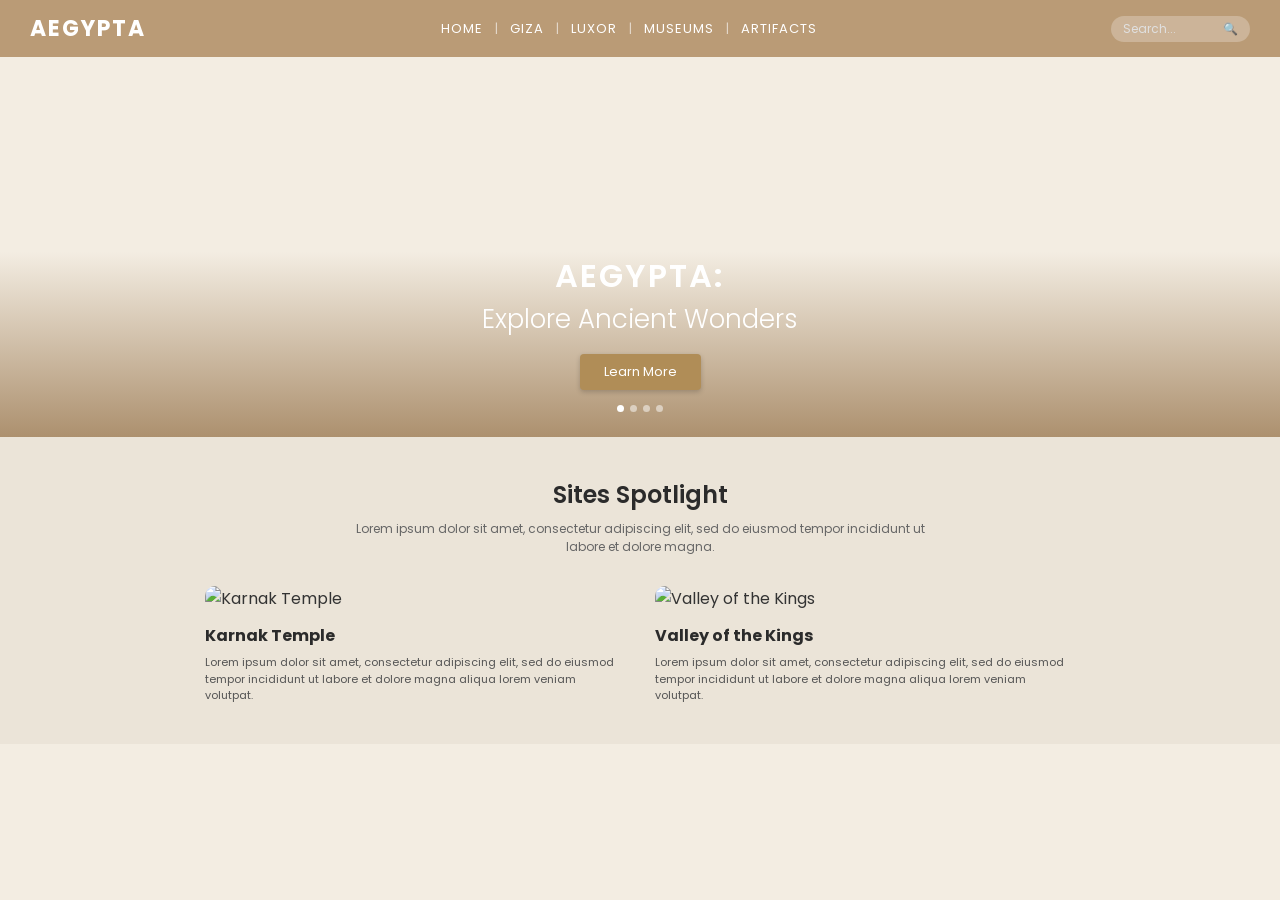
==== index.html @ 51d0e355 "Rename project.html to index.html" ====
<!DOCTYPE html>
<html lang="en">
<head>
  <meta charset="UTF-8">
  <meta name="viewport" content="width=device-width, initial-scale=1.0">
  <title>AEGYPTA - Explore Ancient Wonders</title>
  <link rel="stylesheet" href="style.css">
  <!-- استدعاء خط جوجل للخطوط الأنيقة -->
  <link href="https://fonts.googleapis.com/css2?family=Poppins:wght@300;400;600;700&display=swap" rel="stylesheet">
  <link rel="stylesheet" href="project.css">
</head>
<body>

  <!-- Header / Navigation Bar -->
  <header class="navbar">
    <div class="logo">AEGYPTA</div>
    <nav class="nav-links">
      <a href="#">HOME</a>
      <span>|</span>
      <a href="#">GIZA</a>
      <span>|</span>
      <a href="#">LUXOR</a>
      <span>|</span>
      <a href="#">MUSEUMS</a>
      <span>|</span>
      <a href="#">ARTIFACTS</a>
    </nav>
    <div class="search-box">
      <input type="text" placeholder="Search...">
      <button>🔍</button>
    </div>
  </header>

  <!-- Hero Section -->
  <section class="hero">
    <div class="hero-overlay">
      <h1>AEGYPTA:</h1>
      <h2>Explore Ancient Wonders</h2>
      <button class="btn-learn">Learn More</button>
      <div class="dots">
        <span class="dot active"></span>
        <span class="dot"></span>
        <span class="dot"></span>
        <span class="dot"></span>
      </div>
    </div>
  </section>

  <!-- Content Section -->
  <main class="content-section">
    <h2 class="section-title">Sites Spotlight</h2>
    <p class="section-subtitle">Lorem ipsum dolor sit amet, consectetur adipiscing elit, sed do eiusmod tempor incididunt ut labore et dolore magna.</p>

    <div class="cards-container">
      <!-- Card 1 -->
      <div class="card">
        <img src="https://images.unsplash.com/photo-1568605117036-5fe5e7bab0b7?auto=format&fit=crop&w=600&q=80" alt="Karnak Temple">
        <h3>Karnak Temple</h3>
        <p>Lorem ipsum dolor sit amet, consectetur adipiscing elit, sed do eiusmod tempor incididunt ut labore et dolore magna aliqua lorem  veniam volutpat.</p>
      </div>

      <!-- Card 2 -->
      <div class="card">
        <img src="https://images.unsplash.com/photo-1539650116574-8efeb43e2750?auto=format&fit=crop&w=600&q=80" alt="Valley of the Kings">
        <h3>Valley of the Kings</h3>
        <p>Lorem ipsum dolor sit amet, consectetur adipiscing elit, sed do eiusmod tempor incididunt ut labore et dolore magna aliqua lorem  veniam volutpat.</p>
      </div>
    </div>
  </main>

</body>
</html>
---- project.css ----
/* إعدادات عامة */
* {
  margin: 0;
  padding: 0;
  box-sizing: border-box;
  font-family: 'Poppins', sans-serif;
}

body {
  background-color: #f3ede2; /* لون الخلفية البيج دافئ */
  color: #333;
}

/* Navbar */
.navbar {
  display: flex;
  justify-content: space-between;
  align-items: center;
  background-color: #ba9b76; /* اللون الذهبي/البني الصحراوي */
  padding: 12px 30px;
  color: #ffffff;
}

.logo {
  font-size: 22px;
  font-weight: 700;
  letter-spacing: 2px;
}

.nav-links {
  display: flex;
  align-items: center;
  gap: 12px;
  font-size: 13px;
}

.nav-links a {
  color: #ffffff;
  text-decoration: none;
  font-weight: 400;
  letter-spacing: 1px;
}

.nav-links span {
  opacity: 0.6;
}

.search-box {
  display: flex;
  align-items: center;
  background-color: rgba(255, 255, 255, 0.25);
  border-radius: 20px;
  padding: 4px 12px;
}

.search-box input {
  border: none;
  background: transparent;
  outline: none;
  color: #fff;
  font-size: 12px;
  width: 100px;
}

.search-box input::placeholder {
  color: #e0e0e0;
}

.search-box button {
  background: none;
  border: none;
  color: #fff;
  cursor: pointer;
  font-size: 12px;
}

/* Hero Section */
.hero {
  position: relative;
  height: 380px;
  background: url('https://images.unsplash.com/photo-1503177119275-0aa32b3a9368?auto=format&fit=crop&w=1200&q=80') center/cover no-repeat;
  display: flex;
  align-items: flex-end;
  justify-content: center;
  text-align: center;
}

.hero-overlay {
  width: 100%;
  padding-bottom: 25px;
  background: linear-gradient(to top, rgba(160, 128, 90, 0.85), transparent);
  color: #ffffff;
  display: flex;
  flex-direction: column;
  align-items: center;
}

.hero h1 {
  font-size: 32px;
  font-weight: 600;
  letter-spacing: 2px;
}

.hero h2 {
  font-size: 26px;
  font-weight: 300;
  margin-bottom: 15px;
}

.btn-learn {
  background-color: #b08d57;
  color: #ffffff;
  border: none;
  padding: 8px 24px;
  border-radius: 4px;
  cursor: pointer;
  font-size: 13px;
  box-shadow: 0 2px 5px rgba(0,0,0,0.2);
  margin-bottom: 15px;
  transition: 0.3s;
}

.btn-learn:hover {
  background-color: #967440;
}

/* Dots */
.dots {
  display: flex;
  gap: 6px;
}

.dot {
  width: 7px;
  height: 7px;
  background-color: rgba(255, 255, 255, 0.5);
  border-radius: 50%;
}

.dot.active {
  background-color: #ffffff;
}

/* Content Section */
.content-section {
  padding: 40px 80px;
  text-align: center;
  background-color: #ebe4d8;
}

.section-title {
  font-size: 24px;
  font-weight: 600;
  color: #2b2b2b;
  margin-bottom: 8px;
}

.section-subtitle {
  font-size: 12px;
  color: #666;
  max-width: 600px;
  margin: 0 auto 30px auto;
  line-height: 1.5;
}

/* Cards Container */
.cards-container {
  display: flex;
  justify-content: center;
  gap: 30px;
}

.card {
  flex: 1;
  max-width: 420px;
  text-align: left;
}

.card img {
  width: 100%;
  height: 180px;
  object-fit: cover;
  border-radius: 10px;
  margin-bottom: 12px;
}

.card h3 {
  font-size: 16px;
  color: #2b2b2b;
  margin-bottom: 6px;
}

.card p {
  font-size: 11px;
  color: #555;
  line-height: 1.5;
}
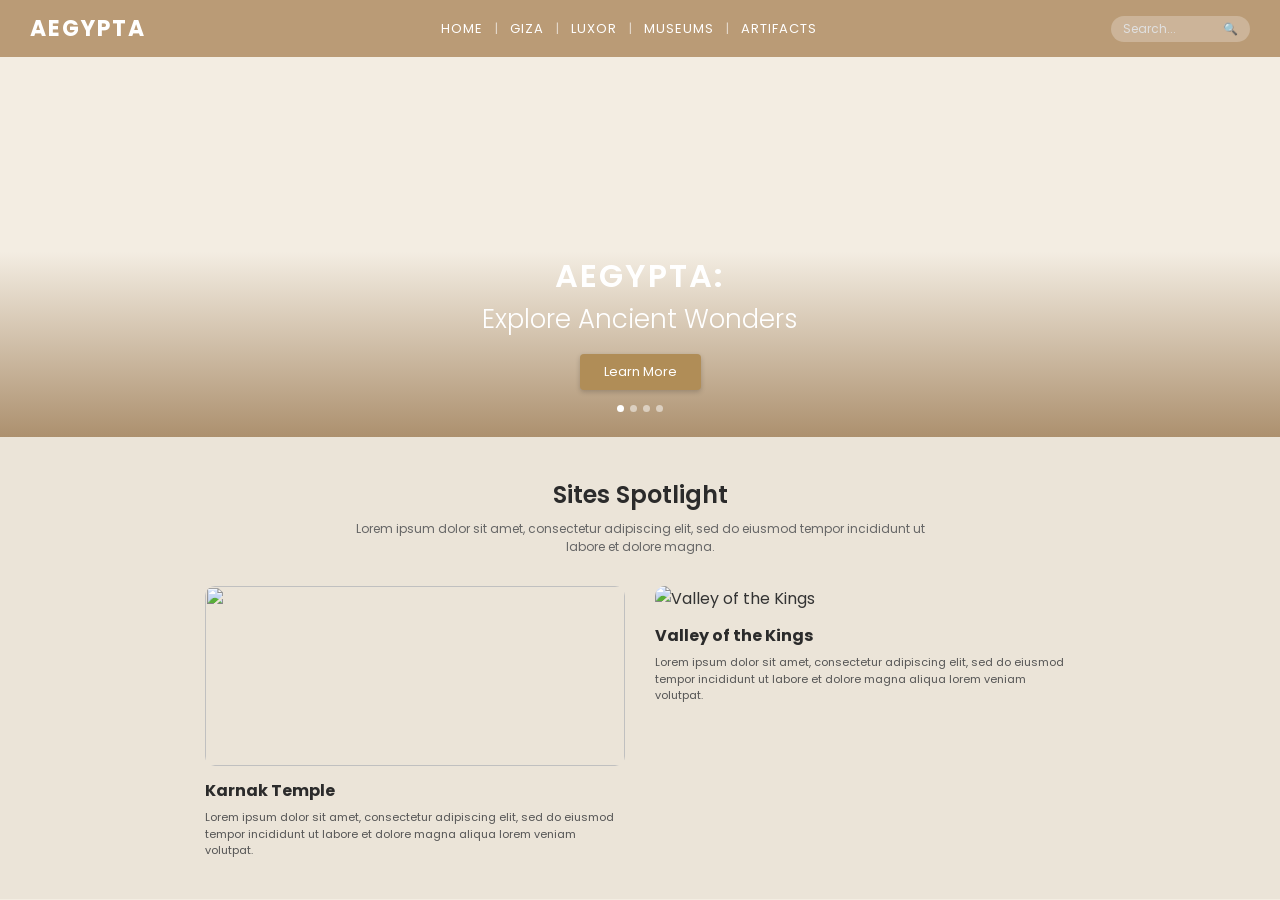
==== commit 9f5decfa: "Fix image source for Karnak Temple Updated image source for Karnak Temple in the content section." ====
--- a/index.html
+++ b/index.html
@@ -54,7 +54,7 @@
     <div class="cards-container">
       <!-- Card 1 -->
       <div class="card">
-        <img src="https://images.unsplash.com/photo-1568605117036-5fe5e7bab0b7?auto=format&fit=crop&w=600&q=80" alt="Karnak Temple">
+        <img src="https://sis.gov.eg/media/272665/%D9%85%D8%AC%D9%85%D8%B9-%D9%85%D8%B9%D8%A7%D8%A8%D8%AF-%D8%A7%D9%84%D9%83%D8%B1%D9%86%D9%83-1.jpg">
         <h3>Karnak Temple</h3>
         <p>Lorem ipsum dolor sit amet, consectetur adipiscing elit, sed do eiusmod tempor incididunt ut labore et dolore magna aliqua lorem  veniam volutpat.</p>
       </div>
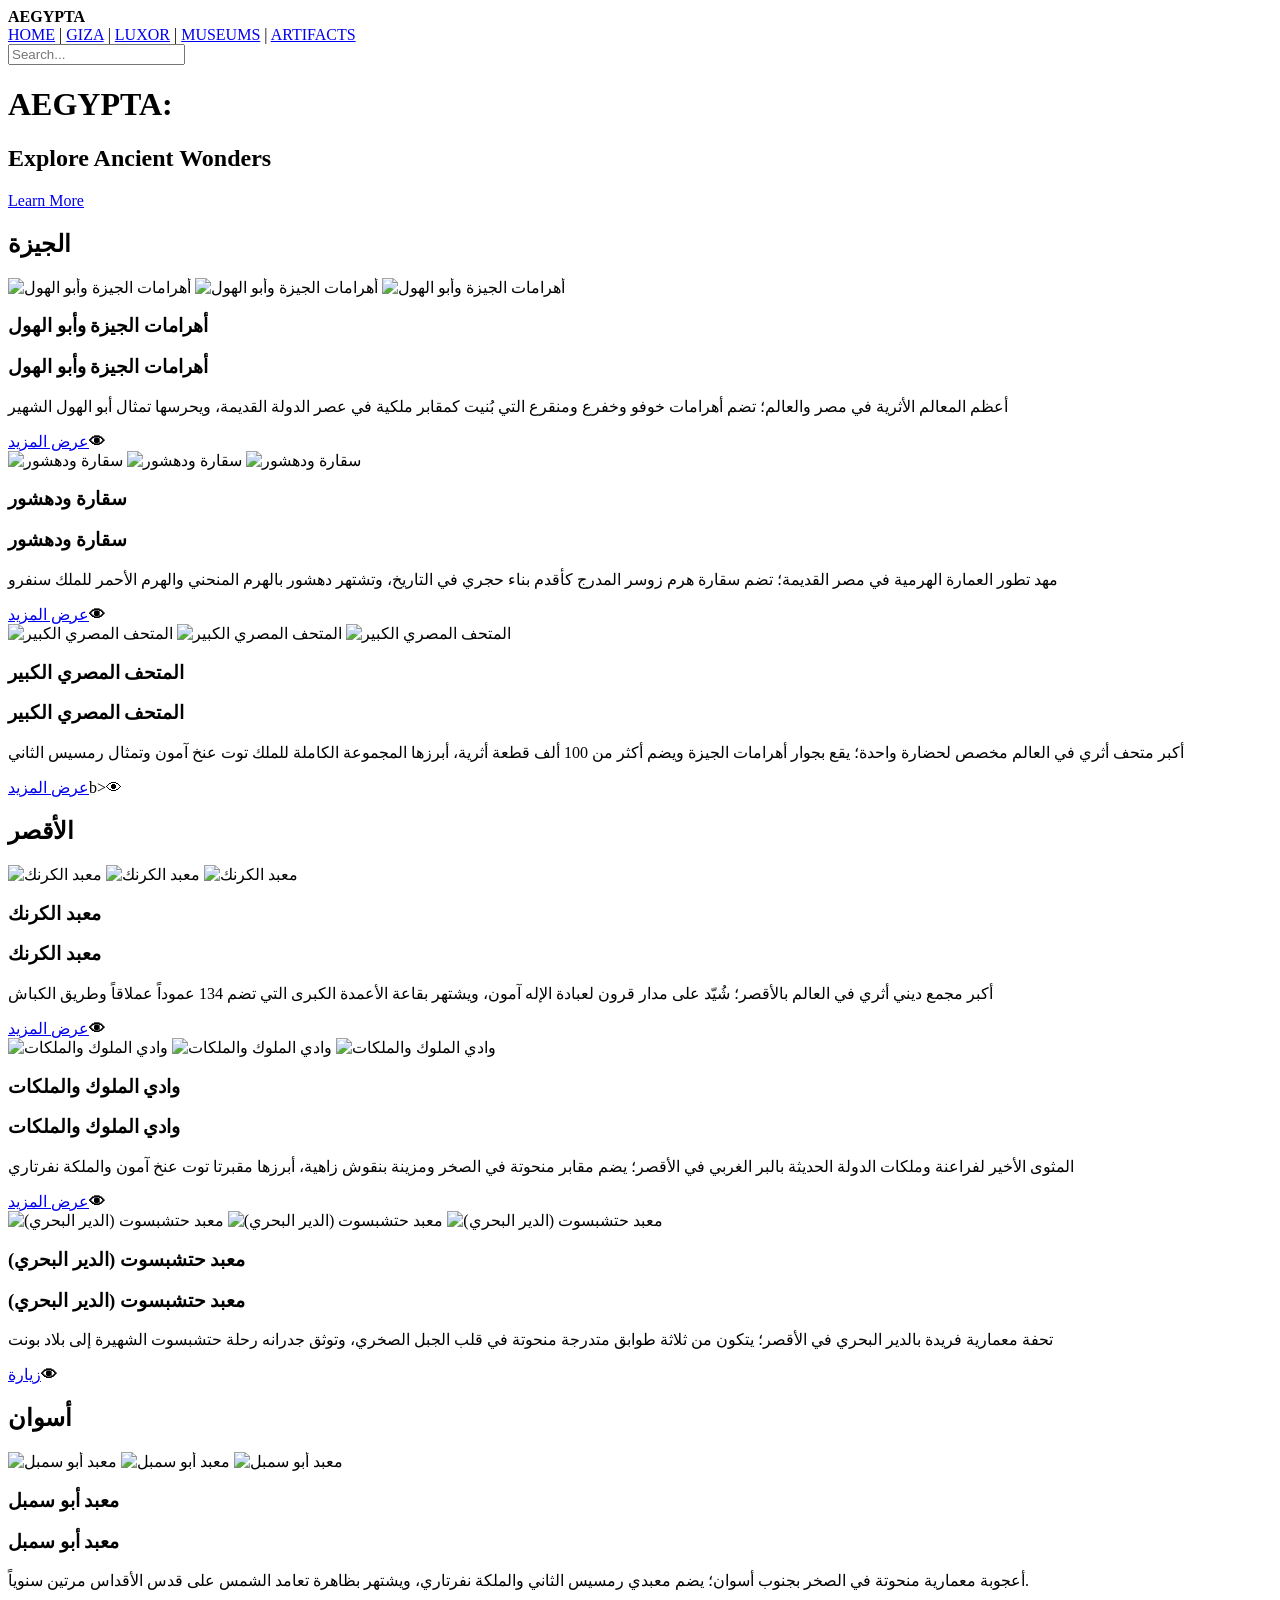
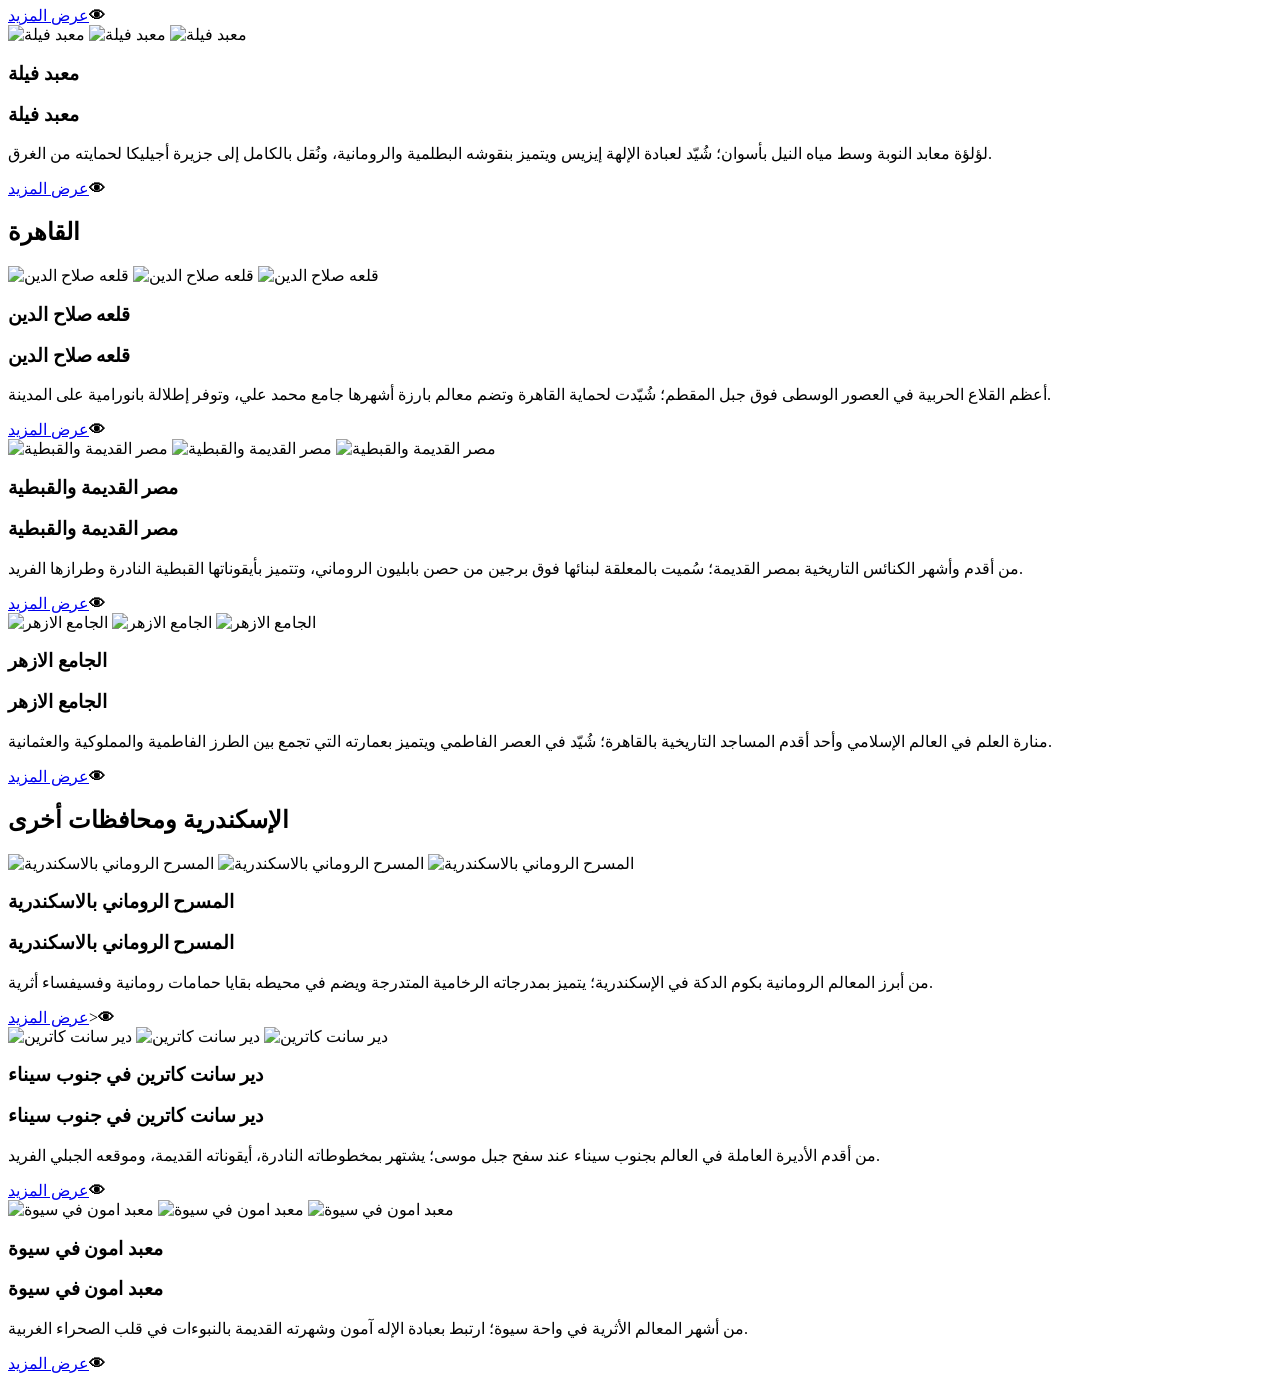
==== commit 56ef1738: "Add Arabic support and enhance site structure Updated the index.html file to include Arabic language" ====
--- a/index.html
+++ b/index.html
@@ -1,72 +1,265 @@
 <!DOCTYPE html>
-<html lang="en">
+<html lang="ar">
 <head>
-  <meta charset="UTF-8">
-  <meta name="viewport" content="width=device-width, initial-scale=1.0">
-  <title>AEGYPTA - Explore Ancient Wonders</title>
-  <link rel="stylesheet" href="style.css">
-  <!-- استدعاء خط جوجل للخطوط الأنيقة -->
-  <link href="https://fonts.googleapis.com/css2?family=Poppins:wght@300;400;600;700&display=swap" rel="stylesheet">
-  <link rel="stylesheet" href="project.css">
+  <meta charset="utf-8">
+  <meta name="viewport" content="width=device-width, initial-scale=1">
+  <title>AEGYPTA</title>
+  <link href="https://fonts.googleapis.com/css2?family=Poppins:wght@300;400;600;700&family=Cairo&display=swap" rel="stylesheet">
+  <link rel="stylesheet" href="">
+  <link rel="stylesheet" href="CSS/main.css">
 </head>
 <body>
-
-  <!-- Header / Navigation Bar -->
-  <header class="navbar">
-    <div class="logo">AEGYPTA</div>
-    <nav class="nav-links">
+ 
+  <!-- Navbar -->
+  <nav class="nav">
+    <b>AEGYPTA</b>
+    <div>
       <a href="#">HOME</a>
       <span>|</span>
-      <a href="#">GIZA</a>
-      <span>|</span>
-      <a href="#">LUXOR</a>
-      <span>|</span>
-      <a href="#">MUSEUMS</a>
-      <span>|</span>
-      <a href="#">ARTIFACTS</a>
-    </nav>
-    <div class="search-box">
-      <input type="text" placeholder="Search...">
-      <button>🔍</button>
-    </div>
-  </header>
-
-  <!-- Hero Section -->
-  <section class="hero">
-    <div class="hero-overlay">
+      <a href="#giza">GIZA</a>
+      <span>|</span>
+      <a href="#luxor">LUXOR</a>
+      <span>|</span>
+      <a href="#cairo">MUSEUMS</a>
+      <span>|</span>
+      <a href="#more">ARTIFACTS</a>
+    </div>
+    <input placeholder="Search...">
+  </nav>
+ 
+  <!-- Hero -->
+  <header class="hero">
+    <div>
       <h1>AEGYPTA:</h1>
       <h2>Explore Ancient Wonders</h2>
-      <button class="btn-learn">Learn More</button>
-      <div class="dots">
-        <span class="dot active"></span>
-        <span class="dot"></span>
-        <span class="dot"></span>
-        <span class="dot"></span>
-      </div>
-    </div>
-  </section>
+      <a href="#giza">Learn More</a>
+    </div>
+  </header>
+ 
+  <!-- كل كارت: 3 صور + عنوان، وعند المرور يظهر التعريف -->
+  <section class="sec" id="giza">
+    <h2>الجيزة</h2>
+    <div class="g">
+      <article class="c">
+        <div class="s">
+          <img loading="lazy" src="https://imgs.search.brave.com/BbIPTQL8EovpPJLMtmACtWpZqmiqFTPLeitvdyv9I1Y/rs:fit:860:0:0:0/g:ce/aHR0cHM6Ly8yZ2J6/enhwN21rcnFwZ3B6/LnB1YmxpYy5ibG9i/LnZlcmNlbC1zdG9y/YWdlLmNvbS9naXph/LXB5cmFtaWRzL2Fl/cmlhbF92aWV3XzAw/LndlYnA" alt="أهرامات الجيزة وأبو الهول">
+          <img loading="lazy" src="https://imgs.search.brave.com/ihPqJNK7PL1m2PftUqYs3lQm8gibvK7OQYr7ogTpjNA/rs:fit:860:0:0:0/g:ce/aHR0cHM6Ly8yZ2J6/enhwN21rcnFwZ3B6/LnB1YmxpYy5ibG9i/LnZlcmNlbC1zdG9y/YWdlLmNvbS9naXph/LXB5cmFtaWRzL3Jv/YWRfMDEud2VicA" alt="أهرامات الجيزة وأبو الهول">
+          <img loading="lazy" src="https://imgs.search.brave.com/fuC1i8RqNEuvvOgetGytSFzr1P_xhyCrZ9-n2IhFEPI/rs:fit:860:0:0:0/g:ce/aHR0cHM6Ly8yZ2J6/enhwN21rcnFwZ3B6/LnB1YmxpYy5ibG9i/LnZlcmNlbC1zdG9y/YWdlLmNvbS9naXph/LXB5cmFtaWRzL3Jv/YWRfMDAud2VicA" alt="أهرامات الجيزة وأبو الهول">
+            <img src="" alt="">
+        </div>
+        <h3 class="t">أهرامات الجيزة وأبو الهول</h3>
+        <div class="d">
+          <h3>أهرامات الجيزة وأبو الهول</h3>
+          <p>أعظم المعالم الأثرية في مصر والعالم؛ تضم أهرامات خوفو وخفرع ومنقرع التي بُنيت كمقابر ملكية في عصر الدولة القديمة، ويحرسها تمثال أبو الهول الشهير</p>
+          <a class="v" href="#">عرض المزيد</a><b>👁</b>
+        </div>
+      </article>
+ 
+      <article class="c">
+        <div class="s">
+          <img loading="lazy" src="https://q-xx.bstatic.com/xdata/images/xphoto/max1200/130060198.jpg?k=13272766be70ec59fa198a8954e85976f217987c5dd6b7ce05e4cb288d2e21ae&o=" alt="سقارة ودهشور">
+          <img loading="lazy" src="https://i0.wp.com/landioustravel.com/wp-content/uploads/2020/11/bent_pyramid_of_snefru-e1618580850856.jpg?fit=1200%2C675&ssl=1" alt="سقارة ودهشور">
+          <img loading="lazy" src="https://vcdn.visit.guide/RAC.php?src=18467328921635765942.jpg&w=830&h=550" alt="سقارة ودهشور">
+        </div>
+        <h3 class="t">سقارة ودهشور</h3>
+        <div class="d">
+          <h3>سقارة ودهشور</h3>
+          <p>مهد تطور العمارة الهرمية في مصر القديمة؛ تضم سقارة هرم زوسر المدرج كأقدم بناء حجري في التاريخ، وتشتهر دهشور بالهرم المنحني والهرم الأحمر للملك سنفرو</p>
+          <a class="v" href="#">عرض المزيد</a><b>👁</b>
+        </div>
+      </article>
+ 
+      <article class="c">
+        <div class="s">
+          <img loading="lazy" src="https://encrypted-tbn0.gstatic.com/images?q=tbn:ANd9GcSQFJ_xXg5AYeOGvB-yQA8FzeI6WBekfDCoq4-zcUfETA&s=10" alt="المتحف المصري الكبير">
+          <img loading="lazy" src="https://encrypted-tbn0.gstatic.com/images?q=tbn:ANd9GcT0l25zOrAvMHCPExK2UAK1_jUvb_cSxXc9PAgycnraPw&s=10" alt="المتحف المصري الكبير">
+          <img loading="lazy" src="https://encrypted-tbn0.gstatic.com/images?q=tbn:ANd9GcT892sqhBhOhHtkmnR8JifwcwbqSDrcjtUI3O4LbsU3BQ&s=10" alt="المتحف المصري الكبير">
+        </div>
+        <h3 class="t">المتحف المصري الكبير</h3>
+        <div class="d">
+          <h3>المتحف المصري الكبير</h3>
+          <p>أكبر متحف أثري في العالم مخصص لحضارة واحدة؛ يقع بجوار أهرامات الجيزة ويضم أكثر من 100 ألف قطعة أثرية، أبرزها المجموعة الكاملة للملك توت عنخ آمون وتمثال رمسيس الثاني</p>
+          <a class="v" href="#">عرض المزيد</a>b>👁</b>
+        </div>
+      </article>
+    </div>
+  </section>
+ 
+  
+  <section class="sec" id="luxor">
+    <h2>الأقصر</h2>
+    <div class="g">
+      <article class="c">
+        <div class="s">
+          <img loading="lazy" src="https://encrypted-tbn0.gstatic.com/images?q=tbn:ANd9GcRP2xqMR1PdJ1FRC4g8rUNgSxQeE91E19So6fTwecRjKA&s=10" alt="معبد الكرنك ">
+          <img loading="lazy" src="https://encrypted-tbn0.gstatic.com/images?q=tbn:ANd9GcT3cib7ONFtpc1jIhUO_rWWnBWuJZLSYrjfm1y2OAOFSw&s=10" alt="معبد الكرنك ">
+          <img loading="lazy" src="https://explore.rehlat.ae/static/media/searchdestination/thingstodo/images/luxor/temple_of_karnak/large_Templo_de_Karnak,_Luxor,_Egipto,.webp" alt="معبد الكرنك ">
+        </div>
+        <h3 class="t">معبد الكرنك </h3>
+        <div class="d">
+          <h3>معبد الكرنك </h3>
+          <p>أكبر مجمع ديني أثري في العالم بالأقصر؛ شُيّد على مدار قرون لعبادة الإله آمون، ويشتهر بقاعة الأعمدة الكبرى التي تضم 134 عموداً عملاقاً وطريق الكباش</p>
+          <a class="v" href="#">عرض المزيد</a><b>👁</b>
+        </div>
+      </article>
 
-  <!-- Content Section -->
-  <main class="content-section">
-    <h2 class="section-title">Sites Spotlight</h2>
-    <p class="section-subtitle">Lorem ipsum dolor sit amet, consectetur adipiscing elit, sed do eiusmod tempor incididunt ut labore et dolore magna.</p>
+      <article class="c">
+        <div class="s">
+          <img loading="lazy" src="https://encrypted-tbn0.gstatic.com/images?q=tbn:ANd9GcTmnhmokXofolSO3nTOOVEDYgebSdAvBgCfERpRPV8IeQ&s=10" alt="وادي الملوك والملكات">
+          <img loading="lazy" src="https://encrypted-tbn0.gstatic.com/images?q=tbn:ANd9GcSCxn8wN82qGBVI0oZFqiTcBAk_oc_WFuUEnvLVb4Kw3Q&s=10" alt="وادي الملوك والملكات">
+          <img loading="lazy" src="https://encrypted-tbn0.gstatic.com/images?q=tbn:ANd9GcRrV65kTsnUatF-5eAnJNwUiqKAHz6eSH8odtF_3R8YBg&s=10" alt="وادي الملوك والملكات">
+        </div>
+        <h3 class="t">وادي الملوك والملكات</h3>
+        <div class="d">
+          <h3>وادي الملوك والملكات</h3>
+          <p>المثوى الأخير لفراعنة وملكات الدولة الحديثة بالبر الغربي في الأقصر؛ يضم مقابر منحوتة في الصخر ومزينة بنقوش زاهية، أبرزها مقبرتا توت عنخ آمون والملكة نفرتاري</p>
+          <a class="v" href="#">عرض المزيد</a><b>👁</b>
+        </div>
+      </article>
 
-    <div class="cards-container">
-      <!-- Card 1 -->
-      <div class="card">
-        <img src="https://sis.gov.eg/media/272665/%D9%85%D8%AC%D9%85%D8%B9-%D9%85%D8%B9%D8%A7%D8%A8%D8%AF-%D8%A7%D9%84%D9%83%D8%B1%D9%86%D9%83-1.jpg">
-        <h3>Karnak Temple</h3>
-        <p>Lorem ipsum dolor sit amet, consectetur adipiscing elit, sed do eiusmod tempor incididunt ut labore et dolore magna aliqua lorem  veniam volutpat.</p>
-      </div>
 
-      <!-- Card 2 -->
-      <div class="card">
-        <img src="https://images.unsplash.com/photo-1539650116574-8efeb43e2750?auto=format&fit=crop&w=600&q=80" alt="Valley of the Kings">
-        <h3>Valley of the Kings</h3>
-        <p>Lorem ipsum dolor sit amet, consectetur adipiscing elit, sed do eiusmod tempor incididunt ut labore et dolore magna aliqua lorem  veniam volutpat.</p>
-      </div>
-    </div>
-  </main>
-
+      <article class="c">
+        <div class="s">
+          <img loading="lazy" src="https://encrypted-tbn0.gstatic.com/images?q=tbn:ANd9GcREwQveez6cWqMfTmsd0o609bEVwwz6Tft6GfG3gkuTOA&s=10" alt="معبد حتشبسوت (الدير البحري)">
+          <img loading="lazy" src="https://encrypted-tbn0.gstatic.com/images?q=tbn:ANd9GcR-0WuMgk_bOPrO_68TXEq0U7GgzEempy7wRTnRHV_Sgw&s=10" alt="معبد حتشبسوت (الدير البحري)">
+          <img loading="lazy" src="https://encrypted-tbn0.gstatic.com/images?q=tbn:ANd9GcRf2Jw94tY-7yZdw2-LufQVQXiLnbEeo79UAh2vhCn6hg&s=10س" alt="معبد حتشبسوت (الدير البحري)">
+        </div>
+        <h3 class="t">معبد حتشبسوت (الدير البحري)</h3>
+        <div class="d">
+          <h3>معبد حتشبسوت (الدير البحري)</h3>
+          <p>تحفة معمارية فريدة بالدير البحري في الأقصر؛ يتكون من ثلاثة طوابق متدرجة منحوتة في قلب الجبل الصخري، وتوثق جدرانه رحلة حتشبسوت الشهيرة إلى بلاد بونت</p>
+          <a class="v" href="#">زيارة</a><b>👁</b>
+        </div>
+      </article>
+    </div>
+  </section>
+ 
+  <section class="sec" id="aswan">
+    <h2>أسوان</h2>
+    <div class="g">
+      <article class="c">
+        <div class="s">
+          <img loading="lazy" src="https://encrypted-tbn0.gstatic.com/images?q=tbn:ANd9GcTUMD4X1HnnUXarexYIarJWhBqq2LQMayNplVU2mapITA&s=10" alt="معبد أبو سمبل">
+          <img loading="lazy" src="https://encrypted-tbn0.gstatic.com/images?q=tbn:ANd9GcTDEsPlM8GMuCpVMWBR1CzPXGDNngDQb4Co4oqHzPHddA&s=10" alt="معبد أبو سمبل">
+          <img loading="lazy" src="https://encrypted-tbn0.gstatic.com/images?q=tbn:ANd9GcTjVYL7qkSR7TaP1I5O339Uf1NZ5LuaPIreyVBFPuK5htwB6c0uEepYaKY&s=10" alt="معبد أبو سمبل">
+        </div>
+        <h3 class="t">معبد أبو سمبل</h3>
+        <div class="d">
+          <h3>معبد أبو سمبل</h3>
+          <p>أعجوبة معمارية منحوتة في الصخر بجنوب أسوان؛ يضم معبدي رمسيس الثاني والملكة نفرتاري، ويشتهر بظاهرة تعامد الشمس على قدس الأقداس مرتين سنوياً.</p>
+          <a class="v" href="#">عرض المزيد</a><b>👁</b>
+        </div>
+      </article>
+ 
+      <article class="c">
+        <div class="s">
+          <img loading="lazy" src="https://encrypted-tbn0.gstatic.com/images?q=tbn:ANd9GcRP50IfbsltkHNGO1aAaTMniNnmeNgRhozE2TLqkx9jmQ&s=10" alt="معبد فيلة">
+          <img loading="lazy" src="https://encrypted-tbn0.gstatic.com/images?q=tbn:ANd9GcR2tWWoyfo3jvN_Jx4SLbfUqQ8qaCReA7hij34a0q5ofw&s=10" alt="معبد فيلة">
+          <img loading="lazy" src="https://encrypted-tbn0.gstatic.com/images?q=tbn:ANd9GcR3s1XcJbMTABAlaDNcQRR7WDxRoUwOU6cLwT7-jI63sw&s=10" alt="معبد فيلة">
+        </div>
+        <h3 class="t">معبد فيلة</h3>
+        <div class="d">
+          <h3>معبد فيلة</h3>
+          <p>لؤلؤة معابد النوبة وسط مياه النيل بأسوان؛ شُيّد لعبادة الإلهة إيزيس ويتميز بنقوشه البطلمية والرومانية، ونُقل بالكامل إلى جزيرة أجيليكا لحمايته من الغرق.</p>
+          <a class="v" href="#">عرض المزيد</a><b>👁</b>
+        </div>
+      </article>
+    </div>
+  </section>
+ 
+  <section class="sec" id="cairo">
+    <h2>القاهرة</h2>
+    <div class="g">
+      <article class="c">
+        <div class="s">
+          <img loading="lazy" src="https://encrypted-tbn0.gstatic.com/images?q=tbn:ANd9GcQ5mM-0ccnexoMtDsyCXPje4mXj2jPyUfuxgU9P1dVymQ&s=10" alt="قلعه صلاح الدين">
+          <img loading="lazy" src="https://encrypted-tbn0.gstatic.com/images?q=tbn:ANd9GcR-DQrD7TZDCHtQVmzwnqfxqZInAgpSOeKcd6398ye_5g&s=10" alt="قلعه صلاح الدين">
+          <img loading="lazy" src="https://encrypted-tbn0.gstatic.com/images?q=tbn:ANd9GcSmkxLG2aGb0QXOau1tHKf4fy7kBN63NAi-r_DewWk6vw&s=10" alt="قلعه صلاح الدين">
+        </div>
+        <h3 class="t">قلعه صلاح الدين</h3>
+        <div class="d">
+          <h3>قلعه صلاح الدين</h3>
+          <p>أعظم القلاع الحربية في العصور الوسطى فوق جبل المقطم؛ شُيّدت لحماية القاهرة وتضم معالم بارزة أشهرها جامع محمد علي، وتوفر إطلالة بانورامية على المدينة.</p>
+          <a class="v" href="#">عرض المزيد</a><b>👁</b>
+        </div>
+      </article>
+ 
+      <article class="c">
+        <div class="s">
+          <img loading="lazy" src="https://encrypted-tbn0.gstatic.com/images?q=tbn:ANd9GcRgI4W7t138wH6xc4TVZVD9J5727117w9z7mUhG3NPgHQ&s=10" alt="مصر القديمة والقبطية">
+          <img loading="lazy" src="https://encrypted-tbn0.gstatic.com/images?q=tbn:ANd9GcRqKmxiXbqxO6Y-6az0s99a63jQbHyOMpCIjQCu6g80Hw&s=10" alt="مصر القديمة والقبطية">
+          <img loading="lazy" src="https://www.arabcont.com/Images/ProjectImage/Church01.jpg" alt="مصر القديمة والقبطية">
+        </div>
+        <h3 class="t">مصر القديمة والقبطية</h3>
+        <div class="d">
+          <h3>مصر القديمة والقبطية</h3>
+          <p>من أقدم وأشهر الكنائس التاريخية بمصر القديمة؛ سُميت بالمعلقة لبنائها فوق برجين من حصن بابليون الروماني، وتتميز بأيقوناتها القبطية النادرة وطرازها الفريد.</p>
+          <a class="v" href="#">عرض المزيد</a><b>👁</b>
+        </div>
+      </article>
+ 
+      <article class="c">
+        <div class="s">
+          <img loading="lazy" src="https://encrypted-tbn0.gstatic.com/images?q=tbn:ANd9GcQUpDJjn7xFgkcr1dGdgvM7p8ZQEwzOitZQohAkMFTvAQ&s=10" alt="الجامع الازهر">
+          <img loading="lazy" src="https://encrypted-tbn0.gstatic.com/images?q=tbn:ANd9GcSuqbgTEk6uDWlmsVv4XbZ-ShmKNy40ZCbBHRhiS2285A&s=10" alt="الجامع الازهر">
+          <img loading="lazy" src="https://encrypted-tbn0.gstatic.com/images?q=tbn:ANd9GcQ2lHyDYxRc9Q7ViesdC-32Ep441PL2RRr-hhZrq9EjJQ&s=10" alt="الجامع الازهر">
+        </div>
+        <h3 class="t">الجامع الازهر</h3>
+        <div class="d">
+          <h3>الجامع الازهر</h3>
+          <p>منارة العلم في العالم الإسلامي وأحد أقدم المساجد التاريخية بالقاهرة؛ شُيّد في العصر الفاطمي ويتميز بعمارته التي تجمع بين الطرز الفاطمية والمملوكية والعثمانية.</p>
+          <a class="v" href="#">عرض المزيد</a><b>👁</b>
+        </div>
+      </article>
+    </div>
+  </section>
+ 
+  <section class="sec" id="more">
+    <h2>الإسكندرية ومحافظات أخرى</h2>
+    <div class="g">
+      <article class="c">
+        <div class="s">
+          <img loading="lazy" src="https://encrypted-tbn0.gstatic.com/images?q=tbn:ANd9GcRWIEvT9ue-N8F8YA1a4m_ahP4XDP7T52K5lWAJrX4xdA&s=10" alt="المسرح الروماني بالاسكندرية">
+          <img loading="lazy" src="https://encrypted-tbn0.gstatic.com/images?q=tbn:ANd9GcT6rBJOP0Oq7u_aQeIXzRmCgTLXc63qLdH_ctF9T2fkiw&s=10" alt="المسرح الروماني بالاسكندرية">
+          <img loading="lazy" src="https://encrypted-tbn0.gstatic.com/images?q=tbn:ANd9GcTSCazHUU-Mg1c_XujwV_jnArO0RBDTBL9Z7Y1kgsWvlg&s=10" alt="المسرح الروماني بالاسكندرية">
+        </div>
+        <h3 class="t">المسرح الروماني بالاسكندرية</h3>
+        <div class="d">
+          <h3>المسرح الروماني بالاسكندرية</h3>
+          <p>من أبرز المعالم الرومانية بكوم الدكة في الإسكندرية؛ يتميز بمدرجاته الرخامية المتدرجة ويضم في محيطه بقايا حمامات رومانية وفسيفساء أثرية.</p>
+          <a class="v" href="#">عرض المزيد</a>><b>👁</b>
+        </div>
+      </article>
+ 
+      <article class="c">
+        <div class="s">
+          <img loading="lazy" src="https://encrypted-tbn0.gstatic.com/images?q=tbn:ANd9GcRdbrEGjmcdQSNc3f6oSBnQSFjSOFj_kSbdZNN5FCP39w&s=10" alt="دير سانت كاترين">
+          <img loading="lazy" src="https://encrypted-tbn0.gstatic.com/images?q=tbn:ANd9GcRqGpNohvvohEPRvn9EHXXbcAtLeMSW4jKpviMbnsdjog&s=10" alt="دير سانت كاترين">
+          <img loading="lazy" src="https://encrypted-tbn0.gstatic.com/images?q=tbn:ANd9GcTnlElVASkQWhK9uPHqDxGhM9P4wDPSlviB5l6ycM6udg&s=10" alt="دير سانت كاترين">
+        </div>
+        <h3 class="t">دير سانت كاترين في جنوب سيناء</h3>
+        <div class="d">
+          <h3>دير سانت كاترين في جنوب سيناء</h3>
+          <p>من أقدم الأديرة العاملة في العالم بجنوب سيناء عند سفح جبل موسى؛ يشتهر بمخطوطاته النادرة، أيقوناته القديمة، وموقعه الجبلي الفريد.</p>
+          <a class="v" href="#">عرض المزيد</a><b>👁</b>
+        </div>
+      </article>
+ 
+      <article class="c">
+        <div class="s">
+          <img loading="lazy" src="https://encrypted-tbn0.gstatic.com/images?q=tbn:ANd9GcSEMVE3hw6Bba2rw9xt7OnMlvSzvQCKr40SSkHpwXKVCg&s=10" alt="معبد امون في سيوة">
+          <img loading="lazy" src="https://encrypted-tbn0.gstatic.com/images?q=tbn:ANd9GcS1_E6c6LKkHaP0xIMoh2e4ECQVLN2FFLLliysKkG3KsQ&s=10" alt="معبد امون في سيوة">
+          <img loading="lazy" src="https://encrypted-tbn0.gstatic.com/images?q=tbn:ANd9GcR_Nbd6x9zXiKLAMTmNkk_Q7zBlpuIyC0lgtwwzNUf9dQ&s=10" alt="معبد امون في سيوة">
+        </div>
+        <h3 class="t">معبد امون في سيوة</h3>
+        <div class="d">
+          <h3>معبد امون في سيوة</h3>
+          <p>من أشهر المعالم الأثرية في واحة سيوة؛ ارتبط بعبادة الإله آمون وشهرته القديمة بالنبوءات في قلب الصحراء الغربية.</p>
+          <a class="v" href="#">عرض المزيد</a><b>👁</b>
+        </div>
+      </article>
+    </div>
+  </section>
+ 
 </body>
 </html>
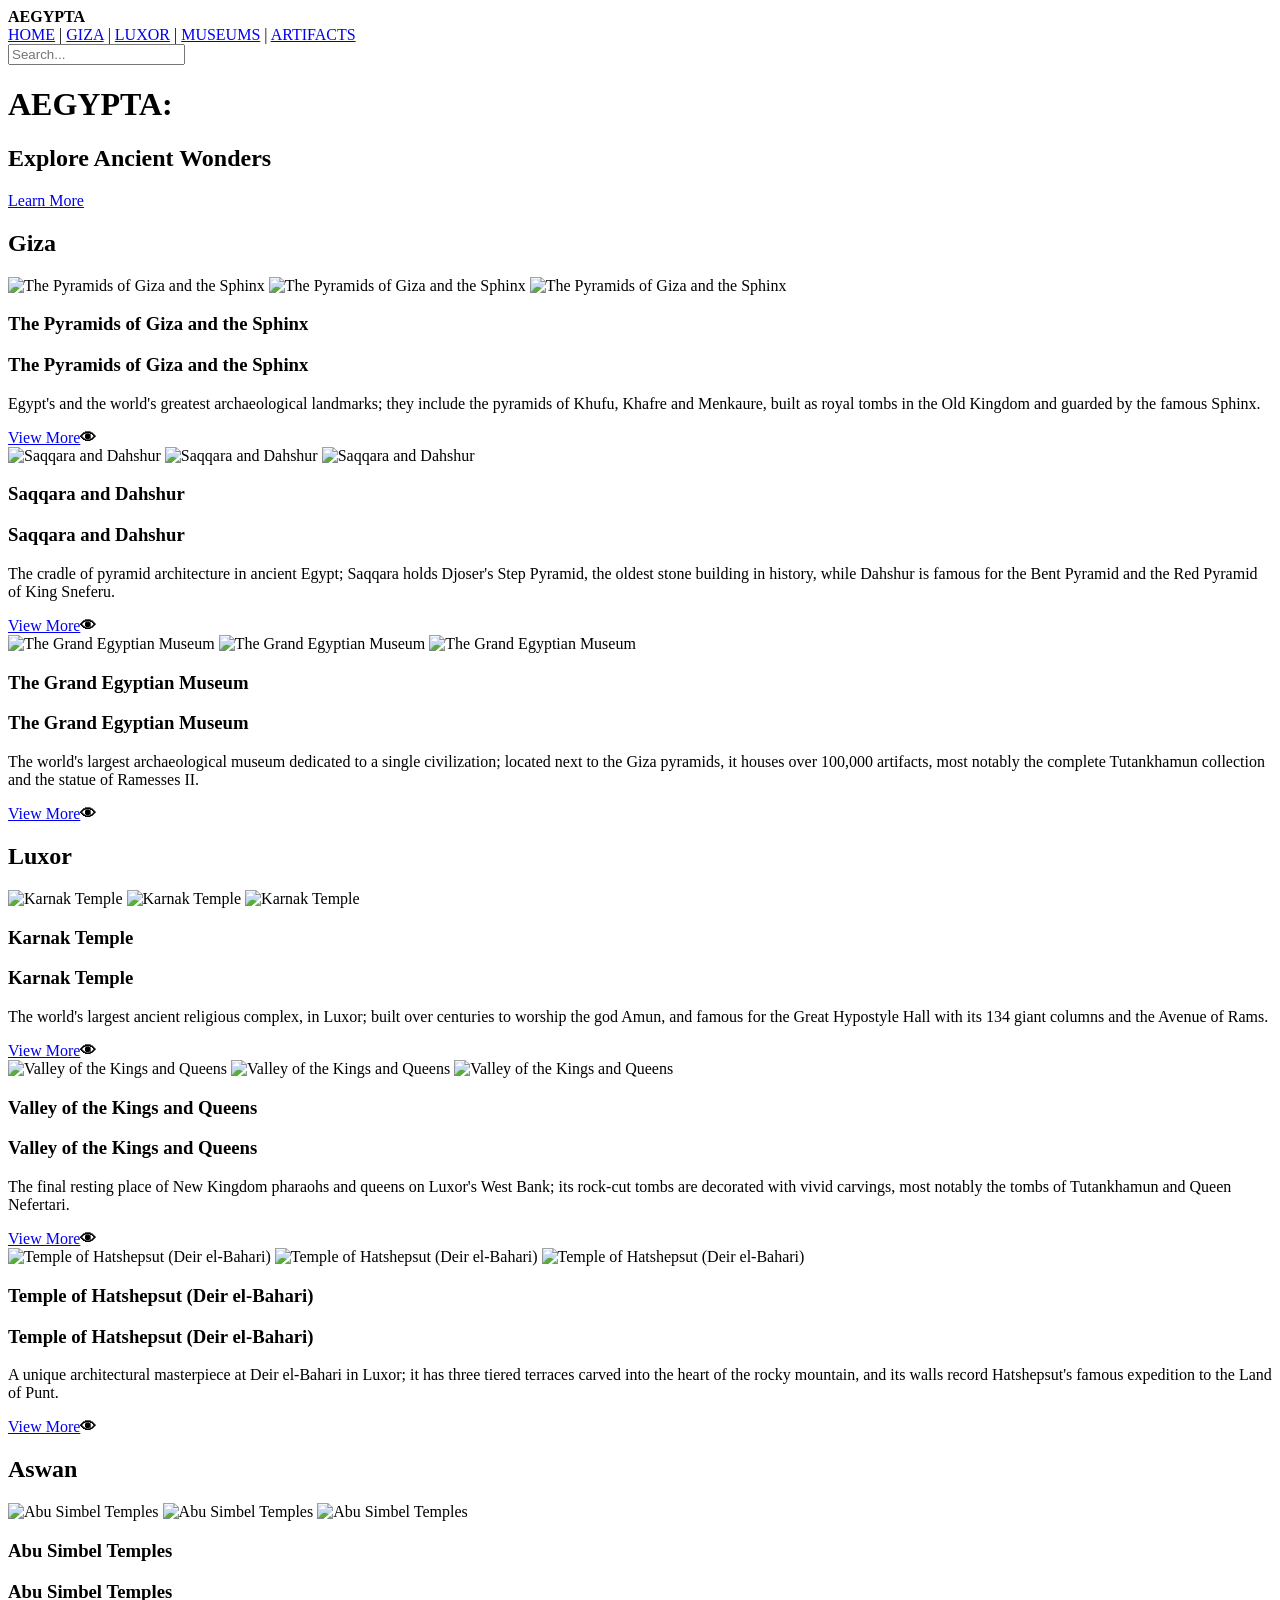
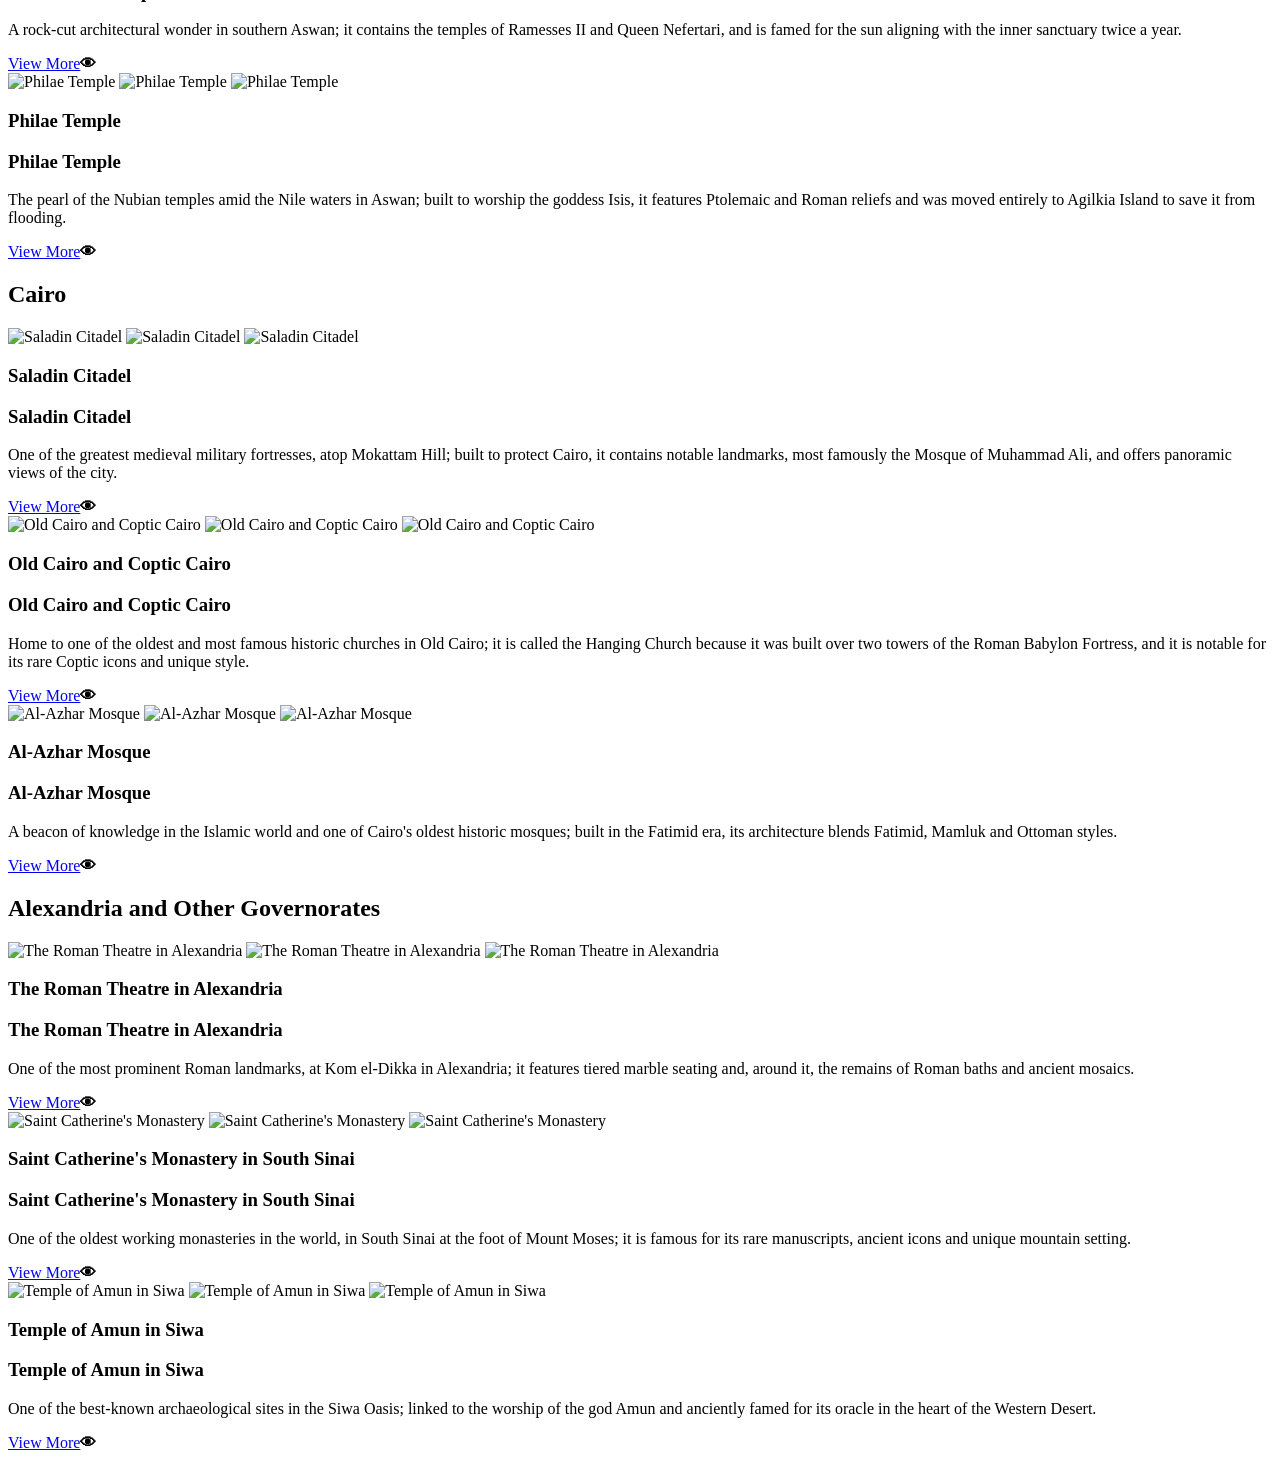
==== commit cba32e63: "Update print statement from 'Hello' to 'Goodbye'" ====
--- a/index.html
+++ b/index.html
@@ -1,15 +1,14 @@
 <!DOCTYPE html>
-<html lang="ar">
+<html lang="en">
 <head>
   <meta charset="utf-8">
   <meta name="viewport" content="width=device-width, initial-scale=1">
   <title>AEGYPTA</title>
   <link href="https://fonts.googleapis.com/css2?family=Poppins:wght@300;400;600;700&family=Cairo&display=swap" rel="stylesheet">
-  <link rel="stylesheet" href="">
   <link rel="stylesheet" href="CSS/main.css">
 </head>
 <body>
- 
+
   <!-- Navbar -->
   <nav class="nav">
     <b>AEGYPTA</b>
@@ -26,7 +25,7 @@
     </div>
     <input placeholder="Search...">
   </nav>
- 
+
   <!-- Hero -->
   <header class="hero">
     <div>
@@ -35,231 +34,230 @@
       <a href="#giza">Learn More</a>
     </div>
   </header>
- 
-  <!-- كل كارت: 3 صور + عنوان، وعند المرور يظهر التعريف -->
+
+  <!-- Each card: 3 images + title; the description appears on hover -->
   <section class="sec" id="giza">
-    <h2>الجيزة</h2>
-    <div class="g">
-      <article class="c">
-        <div class="s">
-          <img loading="lazy" src="https://imgs.search.brave.com/BbIPTQL8EovpPJLMtmACtWpZqmiqFTPLeitvdyv9I1Y/rs:fit:860:0:0:0/g:ce/aHR0cHM6Ly8yZ2J6/enhwN21rcnFwZ3B6/LnB1YmxpYy5ibG9i/LnZlcmNlbC1zdG9y/YWdlLmNvbS9naXph/LXB5cmFtaWRzL2Fl/cmlhbF92aWV3XzAw/LndlYnA" alt="أهرامات الجيزة وأبو الهول">
-          <img loading="lazy" src="https://imgs.search.brave.com/ihPqJNK7PL1m2PftUqYs3lQm8gibvK7OQYr7ogTpjNA/rs:fit:860:0:0:0/g:ce/aHR0cHM6Ly8yZ2J6/enhwN21rcnFwZ3B6/LnB1YmxpYy5ibG9i/LnZlcmNlbC1zdG9y/YWdlLmNvbS9naXph/LXB5cmFtaWRzL3Jv/YWRfMDEud2VicA" alt="أهرامات الجيزة وأبو الهول">
-          <img loading="lazy" src="https://imgs.search.brave.com/fuC1i8RqNEuvvOgetGytSFzr1P_xhyCrZ9-n2IhFEPI/rs:fit:860:0:0:0/g:ce/aHR0cHM6Ly8yZ2J6/enhwN21rcnFwZ3B6/LnB1YmxpYy5ibG9i/LnZlcmNlbC1zdG9y/YWdlLmNvbS9naXph/LXB5cmFtaWRzL3Jv/YWRfMDAud2VicA" alt="أهرامات الجيزة وأبو الهول">
-            <img src="" alt="">
-        </div>
-        <h3 class="t">أهرامات الجيزة وأبو الهول</h3>
-        <div class="d">
-          <h3>أهرامات الجيزة وأبو الهول</h3>
-          <p>أعظم المعالم الأثرية في مصر والعالم؛ تضم أهرامات خوفو وخفرع ومنقرع التي بُنيت كمقابر ملكية في عصر الدولة القديمة، ويحرسها تمثال أبو الهول الشهير</p>
-          <a class="v" href="#">عرض المزيد</a><b>👁</b>
-        </div>
-      </article>
- 
-      <article class="c">
-        <div class="s">
-          <img loading="lazy" src="https://q-xx.bstatic.com/xdata/images/xphoto/max1200/130060198.jpg?k=13272766be70ec59fa198a8954e85976f217987c5dd6b7ce05e4cb288d2e21ae&o=" alt="سقارة ودهشور">
-          <img loading="lazy" src="https://i0.wp.com/landioustravel.com/wp-content/uploads/2020/11/bent_pyramid_of_snefru-e1618580850856.jpg?fit=1200%2C675&ssl=1" alt="سقارة ودهشور">
-          <img loading="lazy" src="https://vcdn.visit.guide/RAC.php?src=18467328921635765942.jpg&w=830&h=550" alt="سقارة ودهشور">
-        </div>
-        <h3 class="t">سقارة ودهشور</h3>
-        <div class="d">
-          <h3>سقارة ودهشور</h3>
-          <p>مهد تطور العمارة الهرمية في مصر القديمة؛ تضم سقارة هرم زوسر المدرج كأقدم بناء حجري في التاريخ، وتشتهر دهشور بالهرم المنحني والهرم الأحمر للملك سنفرو</p>
-          <a class="v" href="#">عرض المزيد</a><b>👁</b>
-        </div>
-      </article>
- 
-      <article class="c">
-        <div class="s">
-          <img loading="lazy" src="https://encrypted-tbn0.gstatic.com/images?q=tbn:ANd9GcSQFJ_xXg5AYeOGvB-yQA8FzeI6WBekfDCoq4-zcUfETA&s=10" alt="المتحف المصري الكبير">
-          <img loading="lazy" src="https://encrypted-tbn0.gstatic.com/images?q=tbn:ANd9GcT0l25zOrAvMHCPExK2UAK1_jUvb_cSxXc9PAgycnraPw&s=10" alt="المتحف المصري الكبير">
-          <img loading="lazy" src="https://encrypted-tbn0.gstatic.com/images?q=tbn:ANd9GcT892sqhBhOhHtkmnR8JifwcwbqSDrcjtUI3O4LbsU3BQ&s=10" alt="المتحف المصري الكبير">
-        </div>
-        <h3 class="t">المتحف المصري الكبير</h3>
-        <div class="d">
-          <h3>المتحف المصري الكبير</h3>
-          <p>أكبر متحف أثري في العالم مخصص لحضارة واحدة؛ يقع بجوار أهرامات الجيزة ويضم أكثر من 100 ألف قطعة أثرية، أبرزها المجموعة الكاملة للملك توت عنخ آمون وتمثال رمسيس الثاني</p>
-          <a class="v" href="#">عرض المزيد</a>b>👁</b>
-        </div>
-      </article>
-    </div>
-  </section>
- 
-  
+    <h2>Giza</h2>
+    <div class="g">
+      <article class="c">
+        <div class="s">
+          <img loading="lazy" src="https://imgs.search.brave.com/BbIPTQL8EovpPJLMtmACtWpZqmiqFTPLeitvdyv9I1Y/rs:fit:860:0:0:0/g:ce/aHR0cHM6Ly8yZ2J6/enhwN21rcnFwZ3B6/LnB1YmxpYy5ibG9i/LnZlcmNlbC1zdG9y/YWdlLmNvbS9naXph/LXB5cmFtaWRzL2Fl/cmlhbF92aWV3XzAw/LndlYnA" alt="The Pyramids of Giza and the Sphinx">
+          <img loading="lazy" src="https://imgs.search.brave.com/ihPqJNK7PL1m2PftUqYs3lQm8gibvK7OQYr7ogTpjNA/rs:fit:860:0:0:0/g:ce/aHR0cHM6Ly8yZ2J6/enhwN21rcnFwZ3B6/LnB1YmxpYy5ibG9i/LnZlcmNlbC1zdG9y/YWdlLmNvbS9naXph/LXB5cmFtaWRzL3Jv/YWRfMDEud2VicA" alt="The Pyramids of Giza and the Sphinx">
+          <img loading="lazy" src="https://imgs.search.brave.com/fuC1i8RqNEuvvOgetGytSFzr1P_xhyCrZ9-n2IhFEPI/rs:fit:860:0:0:0/g:ce/aHR0cHM6Ly8yZ2J6/enhwN21rcnFwZ3B6/LnB1YmxpYy5ibG9i/LnZlcmNlbC1zdG9y/YWdlLmNvbS9naXph/LXB5cmFtaWRzL3Jv/YWRfMDAud2VicA" alt="The Pyramids of Giza and the Sphinx">
+        </div>
+        <h3 class="t">The Pyramids of Giza and the Sphinx</h3>
+        <div class="d">
+          <h3>The Pyramids of Giza and the Sphinx</h3>
+          <p>Egypt's and the world's greatest archaeological landmarks; they include the pyramids of Khufu, Khafre and Menkaure, built as royal tombs in the Old Kingdom and guarded by the famous Sphinx.</p>
+          <a class="v" href="#">View More</a><b>👁</b>
+        </div>
+      </article>
+
+      <article class="c">
+        <div class="s">
+          <img loading="lazy" src="https://q-xx.bstatic.com/xdata/images/xphoto/max1200/130060198.jpg?k=13272766be70ec59fa198a8954e85976f217987c5dd6b7ce05e4cb288d2e21ae&o=" alt="Saqqara and Dahshur">
+          <img loading="lazy" src="https://i0.wp.com/landioustravel.com/wp-content/uploads/2020/11/bent_pyramid_of_snefru-e1618580850856.jpg?fit=1200%2C675&ssl=1" alt="Saqqara and Dahshur">
+          <img loading="lazy" src="https://vcdn.visit.guide/RAC.php?src=18467328921635765942.jpg&w=830&h=550" alt="Saqqara and Dahshur">
+        </div>
+        <h3 class="t">Saqqara and Dahshur</h3>
+        <div class="d">
+          <h3>Saqqara and Dahshur</h3>
+          <p>The cradle of pyramid architecture in ancient Egypt; Saqqara holds Djoser's Step Pyramid, the oldest stone building in history, while Dahshur is famous for the Bent Pyramid and the Red Pyramid of King Sneferu.</p>
+          <a class="v" href="#">View More</a><b>👁</b>
+        </div>
+      </article>
+
+      <article class="c">
+        <div class="s">
+          <img loading="lazy" src="https://encrypted-tbn0.gstatic.com/images?q=tbn:ANd9GcSQFJ_xXg5AYeOGvB-yQA8FzeI6WBekfDCoq4-zcUfETA&s=10" alt="The Grand Egyptian Museum">
+          <img loading="lazy" src="https://encrypted-tbn0.gstatic.com/images?q=tbn:ANd9GcT0l25zOrAvMHCPExK2UAK1_jUvb_cSxXc9PAgycnraPw&s=10" alt="The Grand Egyptian Museum">
+          <img loading="lazy" src="https://encrypted-tbn0.gstatic.com/images?q=tbn:ANd9GcT892sqhBhOhHtkmnR8JifwcwbqSDrcjtUI3O4LbsU3BQ&s=10" alt="The Grand Egyptian Museum">
+        </div>
+        <h3 class="t">The Grand Egyptian Museum</h3>
+        <div class="d">
+          <h3>The Grand Egyptian Museum</h3>
+          <p>The world's largest archaeological museum dedicated to a single civilization; located next to the Giza pyramids, it houses over 100,000 artifacts, most notably the complete Tutankhamun collection and the statue of Ramesses II.</p>
+          <a class="v" href="#">View More</a><b>👁</b>
+        </div>
+      </article>
+    </div>
+  </section>
+
+
   <section class="sec" id="luxor">
-    <h2>الأقصر</h2>
-    <div class="g">
-      <article class="c">
-        <div class="s">
-          <img loading="lazy" src="https://encrypted-tbn0.gstatic.com/images?q=tbn:ANd9GcRP2xqMR1PdJ1FRC4g8rUNgSxQeE91E19So6fTwecRjKA&s=10" alt="معبد الكرنك ">
-          <img loading="lazy" src="https://encrypted-tbn0.gstatic.com/images?q=tbn:ANd9GcT3cib7ONFtpc1jIhUO_rWWnBWuJZLSYrjfm1y2OAOFSw&s=10" alt="معبد الكرنك ">
-          <img loading="lazy" src="https://explore.rehlat.ae/static/media/searchdestination/thingstodo/images/luxor/temple_of_karnak/large_Templo_de_Karnak,_Luxor,_Egipto,.webp" alt="معبد الكرنك ">
-        </div>
-        <h3 class="t">معبد الكرنك </h3>
-        <div class="d">
-          <h3>معبد الكرنك </h3>
-          <p>أكبر مجمع ديني أثري في العالم بالأقصر؛ شُيّد على مدار قرون لعبادة الإله آمون، ويشتهر بقاعة الأعمدة الكبرى التي تضم 134 عموداً عملاقاً وطريق الكباش</p>
-          <a class="v" href="#">عرض المزيد</a><b>👁</b>
-        </div>
-      </article>
-
-      <article class="c">
-        <div class="s">
-          <img loading="lazy" src="https://encrypted-tbn0.gstatic.com/images?q=tbn:ANd9GcTmnhmokXofolSO3nTOOVEDYgebSdAvBgCfERpRPV8IeQ&s=10" alt="وادي الملوك والملكات">
-          <img loading="lazy" src="https://encrypted-tbn0.gstatic.com/images?q=tbn:ANd9GcSCxn8wN82qGBVI0oZFqiTcBAk_oc_WFuUEnvLVb4Kw3Q&s=10" alt="وادي الملوك والملكات">
-          <img loading="lazy" src="https://encrypted-tbn0.gstatic.com/images?q=tbn:ANd9GcRrV65kTsnUatF-5eAnJNwUiqKAHz6eSH8odtF_3R8YBg&s=10" alt="وادي الملوك والملكات">
-        </div>
-        <h3 class="t">وادي الملوك والملكات</h3>
-        <div class="d">
-          <h3>وادي الملوك والملكات</h3>
-          <p>المثوى الأخير لفراعنة وملكات الدولة الحديثة بالبر الغربي في الأقصر؛ يضم مقابر منحوتة في الصخر ومزينة بنقوش زاهية، أبرزها مقبرتا توت عنخ آمون والملكة نفرتاري</p>
-          <a class="v" href="#">عرض المزيد</a><b>👁</b>
-        </div>
-      </article>
-
-
-      <article class="c">
-        <div class="s">
-          <img loading="lazy" src="https://encrypted-tbn0.gstatic.com/images?q=tbn:ANd9GcREwQveez6cWqMfTmsd0o609bEVwwz6Tft6GfG3gkuTOA&s=10" alt="معبد حتشبسوت (الدير البحري)">
-          <img loading="lazy" src="https://encrypted-tbn0.gstatic.com/images?q=tbn:ANd9GcR-0WuMgk_bOPrO_68TXEq0U7GgzEempy7wRTnRHV_Sgw&s=10" alt="معبد حتشبسوت (الدير البحري)">
-          <img loading="lazy" src="https://encrypted-tbn0.gstatic.com/images?q=tbn:ANd9GcRf2Jw94tY-7yZdw2-LufQVQXiLnbEeo79UAh2vhCn6hg&s=10س" alt="معبد حتشبسوت (الدير البحري)">
-        </div>
-        <h3 class="t">معبد حتشبسوت (الدير البحري)</h3>
-        <div class="d">
-          <h3>معبد حتشبسوت (الدير البحري)</h3>
-          <p>تحفة معمارية فريدة بالدير البحري في الأقصر؛ يتكون من ثلاثة طوابق متدرجة منحوتة في قلب الجبل الصخري، وتوثق جدرانه رحلة حتشبسوت الشهيرة إلى بلاد بونت</p>
-          <a class="v" href="#">زيارة</a><b>👁</b>
-        </div>
-      </article>
-    </div>
-  </section>
- 
+    <h2>Luxor</h2>
+    <div class="g">
+      <article class="c">
+        <div class="s">
+          <img loading="lazy" src="https://encrypted-tbn0.gstatic.com/images?q=tbn:ANd9GcRP2xqMR1PdJ1FRC4g8rUNgSxQeE91E19So6fTwecRjKA&s=10" alt="Karnak Temple">
+          <img loading="lazy" src="https://encrypted-tbn0.gstatic.com/images?q=tbn:ANd9GcT3cib7ONFtpc1jIhUO_rWWnBWuJZLSYrjfm1y2OAOFSw&s=10" alt="Karnak Temple">
+          <img loading="lazy" src="https://explore.rehlat.ae/static/media/searchdestination/thingstodo/images/luxor/temple_of_karnak/large_Templo_de_Karnak,_Luxor,_Egipto,.webp" alt="Karnak Temple">
+        </div>
+        <h3 class="t">Karnak Temple</h3>
+        <div class="d">
+          <h3>Karnak Temple</h3>
+          <p>The world's largest ancient religious complex, in Luxor; built over centuries to worship the god Amun, and famous for the Great Hypostyle Hall with its 134 giant columns and the Avenue of Rams.</p>
+          <a class="v" href="#">View More</a><b>👁</b>
+        </div>
+      </article>
+
+      <article class="c">
+        <div class="s">
+          <img loading="lazy" src="https://encrypted-tbn0.gstatic.com/images?q=tbn:ANd9GcTmnhmokXofolSO3nTOOVEDYgebSdAvBgCfERpRPV8IeQ&s=10" alt="Valley of the Kings and Queens">
+          <img loading="lazy" src="https://encrypted-tbn0.gstatic.com/images?q=tbn:ANd9GcSCxn8wN82qGBVI0oZFqiTcBAk_oc_WFuUEnvLVb4Kw3Q&s=10" alt="Valley of the Kings and Queens">
+          <img loading="lazy" src="https://encrypted-tbn0.gstatic.com/images?q=tbn:ANd9GcRrV65kTsnUatF-5eAnJNwUiqKAHz6eSH8odtF_3R8YBg&s=10" alt="Valley of the Kings and Queens">
+        </div>
+        <h3 class="t">Valley of the Kings and Queens</h3>
+        <div class="d">
+          <h3>Valley of the Kings and Queens</h3>
+          <p>The final resting place of New Kingdom pharaohs and queens on Luxor's West Bank; its rock-cut tombs are decorated with vivid carvings, most notably the tombs of Tutankhamun and Queen Nefertari.</p>
+          <a class="v" href="#">View More</a><b>👁</b>
+        </div>
+      </article>
+
+
+      <article class="c">
+        <div class="s">
+          <img loading="lazy" src="https://encrypted-tbn0.gstatic.com/images?q=tbn:ANd9GcREwQveez6cWqMfTmsd0o609bEVwwz6Tft6GfG3gkuTOA&s=10" alt="Temple of Hatshepsut (Deir el-Bahari)">
+          <img loading="lazy" src="https://encrypted-tbn0.gstatic.com/images?q=tbn:ANd9GcR-0WuMgk_bOPrO_68TXEq0U7GgzEempy7wRTnRHV_Sgw&s=10" alt="Temple of Hatshepsut (Deir el-Bahari)">
+          <img loading="lazy" src="https://encrypted-tbn0.gstatic.com/images?q=tbn:ANd9GcRf2Jw94tY-7yZdw2-LufQVQXiLnbEeo79UAh2vhCn6hg&s=10" alt="Temple of Hatshepsut (Deir el-Bahari)">
+        </div>
+        <h3 class="t">Temple of Hatshepsut (Deir el-Bahari)</h3>
+        <div class="d">
+          <h3>Temple of Hatshepsut (Deir el-Bahari)</h3>
+          <p>A unique architectural masterpiece at Deir el-Bahari in Luxor; it has three tiered terraces carved into the heart of the rocky mountain, and its walls record Hatshepsut's famous expedition to the Land of Punt.</p>
+          <a class="v" href="#">View More</a><b>👁</b>
+        </div>
+      </article>
+    </div>
+  </section>
+
   <section class="sec" id="aswan">
-    <h2>أسوان</h2>
-    <div class="g">
-      <article class="c">
-        <div class="s">
-          <img loading="lazy" src="https://encrypted-tbn0.gstatic.com/images?q=tbn:ANd9GcTUMD4X1HnnUXarexYIarJWhBqq2LQMayNplVU2mapITA&s=10" alt="معبد أبو سمبل">
-          <img loading="lazy" src="https://encrypted-tbn0.gstatic.com/images?q=tbn:ANd9GcTDEsPlM8GMuCpVMWBR1CzPXGDNngDQb4Co4oqHzPHddA&s=10" alt="معبد أبو سمبل">
-          <img loading="lazy" src="https://encrypted-tbn0.gstatic.com/images?q=tbn:ANd9GcTjVYL7qkSR7TaP1I5O339Uf1NZ5LuaPIreyVBFPuK5htwB6c0uEepYaKY&s=10" alt="معبد أبو سمبل">
-        </div>
-        <h3 class="t">معبد أبو سمبل</h3>
-        <div class="d">
-          <h3>معبد أبو سمبل</h3>
-          <p>أعجوبة معمارية منحوتة في الصخر بجنوب أسوان؛ يضم معبدي رمسيس الثاني والملكة نفرتاري، ويشتهر بظاهرة تعامد الشمس على قدس الأقداس مرتين سنوياً.</p>
-          <a class="v" href="#">عرض المزيد</a><b>👁</b>
-        </div>
-      </article>
- 
-      <article class="c">
-        <div class="s">
-          <img loading="lazy" src="https://encrypted-tbn0.gstatic.com/images?q=tbn:ANd9GcRP50IfbsltkHNGO1aAaTMniNnmeNgRhozE2TLqkx9jmQ&s=10" alt="معبد فيلة">
-          <img loading="lazy" src="https://encrypted-tbn0.gstatic.com/images?q=tbn:ANd9GcR2tWWoyfo3jvN_Jx4SLbfUqQ8qaCReA7hij34a0q5ofw&s=10" alt="معبد فيلة">
-          <img loading="lazy" src="https://encrypted-tbn0.gstatic.com/images?q=tbn:ANd9GcR3s1XcJbMTABAlaDNcQRR7WDxRoUwOU6cLwT7-jI63sw&s=10" alt="معبد فيلة">
-        </div>
-        <h3 class="t">معبد فيلة</h3>
-        <div class="d">
-          <h3>معبد فيلة</h3>
-          <p>لؤلؤة معابد النوبة وسط مياه النيل بأسوان؛ شُيّد لعبادة الإلهة إيزيس ويتميز بنقوشه البطلمية والرومانية، ونُقل بالكامل إلى جزيرة أجيليكا لحمايته من الغرق.</p>
-          <a class="v" href="#">عرض المزيد</a><b>👁</b>
-        </div>
-      </article>
-    </div>
-  </section>
- 
+    <h2>Aswan</h2>
+    <div class="g">
+      <article class="c">
+        <div class="s">
+          <img loading="lazy" src="https://encrypted-tbn0.gstatic.com/images?q=tbn:ANd9GcTUMD4X1HnnUXarexYIarJWhBqq2LQMayNplVU2mapITA&s=10" alt="Abu Simbel Temples">
+          <img loading="lazy" src="https://encrypted-tbn0.gstatic.com/images?q=tbn:ANd9GcTDEsPlM8GMuCpVMWBR1CzPXGDNngDQb4Co4oqHzPHddA&s=10" alt="Abu Simbel Temples">
+          <img loading="lazy" src="https://encrypted-tbn0.gstatic.com/images?q=tbn:ANd9GcTjVYL7qkSR7TaP1I5O339Uf1NZ5LuaPIreyVBFPuK5htwB6c0uEepYaKY&s=10" alt="Abu Simbel Temples">
+        </div>
+        <h3 class="t">Abu Simbel Temples</h3>
+        <div class="d">
+          <h3>Abu Simbel Temples</h3>
+          <p>A rock-cut architectural wonder in southern Aswan; it contains the temples of Ramesses II and Queen Nefertari, and is famed for the sun aligning with the inner sanctuary twice a year.</p>
+          <a class="v" href="#">View More</a><b>👁</b>
+        </div>
+      </article>
+
+      <article class="c">
+        <div class="s">
+          <img loading="lazy" src="https://encrypted-tbn0.gstatic.com/images?q=tbn:ANd9GcRP50IfbsltkHNGO1aAaTMniNnmeNgRhozE2TLqkx9jmQ&s=10" alt="Philae Temple">
+          <img loading="lazy" src="https://encrypted-tbn0.gstatic.com/images?q=tbn:ANd9GcR2tWWoyfo3jvN_Jx4SLbfUqQ8qaCReA7hij34a0q5ofw&s=10" alt="Philae Temple">
+          <img loading="lazy" src="https://encrypted-tbn0.gstatic.com/images?q=tbn:ANd9GcR3s1XcJbMTABAlaDNcQRR7WDxRoUwOU6cLwT7-jI63sw&s=10" alt="Philae Temple">
+        </div>
+        <h3 class="t">Philae Temple</h3>
+        <div class="d">
+          <h3>Philae Temple</h3>
+          <p>The pearl of the Nubian temples amid the Nile waters in Aswan; built to worship the goddess Isis, it features Ptolemaic and Roman reliefs and was moved entirely to Agilkia Island to save it from flooding.</p>
+          <a class="v" href="#">View More</a><b>👁</b>
+        </div>
+      </article>
+    </div>
+  </section>
+
   <section class="sec" id="cairo">
-    <h2>القاهرة</h2>
-    <div class="g">
-      <article class="c">
-        <div class="s">
-          <img loading="lazy" src="https://encrypted-tbn0.gstatic.com/images?q=tbn:ANd9GcQ5mM-0ccnexoMtDsyCXPje4mXj2jPyUfuxgU9P1dVymQ&s=10" alt="قلعه صلاح الدين">
-          <img loading="lazy" src="https://encrypted-tbn0.gstatic.com/images?q=tbn:ANd9GcR-DQrD7TZDCHtQVmzwnqfxqZInAgpSOeKcd6398ye_5g&s=10" alt="قلعه صلاح الدين">
-          <img loading="lazy" src="https://encrypted-tbn0.gstatic.com/images?q=tbn:ANd9GcSmkxLG2aGb0QXOau1tHKf4fy7kBN63NAi-r_DewWk6vw&s=10" alt="قلعه صلاح الدين">
-        </div>
-        <h3 class="t">قلعه صلاح الدين</h3>
-        <div class="d">
-          <h3>قلعه صلاح الدين</h3>
-          <p>أعظم القلاع الحربية في العصور الوسطى فوق جبل المقطم؛ شُيّدت لحماية القاهرة وتضم معالم بارزة أشهرها جامع محمد علي، وتوفر إطلالة بانورامية على المدينة.</p>
-          <a class="v" href="#">عرض المزيد</a><b>👁</b>
-        </div>
-      </article>
- 
-      <article class="c">
-        <div class="s">
-          <img loading="lazy" src="https://encrypted-tbn0.gstatic.com/images?q=tbn:ANd9GcRgI4W7t138wH6xc4TVZVD9J5727117w9z7mUhG3NPgHQ&s=10" alt="مصر القديمة والقبطية">
-          <img loading="lazy" src="https://encrypted-tbn0.gstatic.com/images?q=tbn:ANd9GcRqKmxiXbqxO6Y-6az0s99a63jQbHyOMpCIjQCu6g80Hw&s=10" alt="مصر القديمة والقبطية">
-          <img loading="lazy" src="https://www.arabcont.com/Images/ProjectImage/Church01.jpg" alt="مصر القديمة والقبطية">
-        </div>
-        <h3 class="t">مصر القديمة والقبطية</h3>
-        <div class="d">
-          <h3>مصر القديمة والقبطية</h3>
-          <p>من أقدم وأشهر الكنائس التاريخية بمصر القديمة؛ سُميت بالمعلقة لبنائها فوق برجين من حصن بابليون الروماني، وتتميز بأيقوناتها القبطية النادرة وطرازها الفريد.</p>
-          <a class="v" href="#">عرض المزيد</a><b>👁</b>
-        </div>
-      </article>
- 
-      <article class="c">
-        <div class="s">
-          <img loading="lazy" src="https://encrypted-tbn0.gstatic.com/images?q=tbn:ANd9GcQUpDJjn7xFgkcr1dGdgvM7p8ZQEwzOitZQohAkMFTvAQ&s=10" alt="الجامع الازهر">
-          <img loading="lazy" src="https://encrypted-tbn0.gstatic.com/images?q=tbn:ANd9GcSuqbgTEk6uDWlmsVv4XbZ-ShmKNy40ZCbBHRhiS2285A&s=10" alt="الجامع الازهر">
-          <img loading="lazy" src="https://encrypted-tbn0.gstatic.com/images?q=tbn:ANd9GcQ2lHyDYxRc9Q7ViesdC-32Ep441PL2RRr-hhZrq9EjJQ&s=10" alt="الجامع الازهر">
-        </div>
-        <h3 class="t">الجامع الازهر</h3>
-        <div class="d">
-          <h3>الجامع الازهر</h3>
-          <p>منارة العلم في العالم الإسلامي وأحد أقدم المساجد التاريخية بالقاهرة؛ شُيّد في العصر الفاطمي ويتميز بعمارته التي تجمع بين الطرز الفاطمية والمملوكية والعثمانية.</p>
-          <a class="v" href="#">عرض المزيد</a><b>👁</b>
-        </div>
-      </article>
-    </div>
-  </section>
- 
+    <h2>Cairo</h2>
+    <div class="g">
+      <article class="c">
+        <div class="s">
+          <img loading="lazy" src="https://encrypted-tbn0.gstatic.com/images?q=tbn:ANd9GcQ5mM-0ccnexoMtDsyCXPje4mXj2jPyUfuxgU9P1dVymQ&s=10" alt="Saladin Citadel">
+          <img loading="lazy" src="https://encrypted-tbn0.gstatic.com/images?q=tbn:ANd9GcR-DQrD7TZDCHtQVmzwnqfxqZInAgpSOeKcd6398ye_5g&s=10" alt="Saladin Citadel">
+          <img loading="lazy" src="https://encrypted-tbn0.gstatic.com/images?q=tbn:ANd9GcSmkxLG2aGb0QXOau1tHKf4fy7kBN63NAi-r_DewWk6vw&s=10" alt="Saladin Citadel">
+        </div>
+        <h3 class="t">Saladin Citadel</h3>
+        <div class="d">
+          <h3>Saladin Citadel</h3>
+          <p>One of the greatest medieval military fortresses, atop Mokattam Hill; built to protect Cairo, it contains notable landmarks, most famously the Mosque of Muhammad Ali, and offers panoramic views of the city.</p>
+          <a class="v" href="#">View More</a><b>👁</b>
+        </div>
+      </article>
+
+      <article class="c">
+        <div class="s">
+          <img loading="lazy" src="https://encrypted-tbn0.gstatic.com/images?q=tbn:ANd9GcRgI4W7t138wH6xc4TVZVD9J5727117w9z7mUhG3NPgHQ&s=10" alt="Old Cairo and Coptic Cairo">
+          <img loading="lazy" src="https://encrypted-tbn0.gstatic.com/images?q=tbn:ANd9GcRqKmxiXbqxO6Y-6az0s99a63jQbHyOMpCIjQCu6g80Hw&s=10" alt="Old Cairo and Coptic Cairo">
+          <img loading="lazy" src="https://www.arabcont.com/Images/ProjectImage/Church01.jpg" alt="Old Cairo and Coptic Cairo">
+        </div>
+        <h3 class="t">Old Cairo and Coptic Cairo</h3>
+        <div class="d">
+          <h3>Old Cairo and Coptic Cairo</h3>
+          <p>Home to one of the oldest and most famous historic churches in Old Cairo; it is called the Hanging Church because it was built over two towers of the Roman Babylon Fortress, and it is notable for its rare Coptic icons and unique style.</p>
+          <a class="v" href="#">View More</a><b>👁</b>
+        </div>
+      </article>
+
+      <article class="c">
+        <div class="s">
+          <img loading="lazy" src="https://encrypted-tbn0.gstatic.com/images?q=tbn:ANd9GcQUpDJjn7xFgkcr1dGdgvM7p8ZQEwzOitZQohAkMFTvAQ&s=10" alt="Al-Azhar Mosque">
+          <img loading="lazy" src="https://encrypted-tbn0.gstatic.com/images?q=tbn:ANd9GcSuqbgTEk6uDWlmsVv4XbZ-ShmKNy40ZCbBHRhiS2285A&s=10" alt="Al-Azhar Mosque">
+          <img loading="lazy" src="https://encrypted-tbn0.gstatic.com/images?q=tbn:ANd9GcQ2lHyDYxRc9Q7ViesdC-32Ep441PL2RRr-hhZrq9EjJQ&s=10" alt="Al-Azhar Mosque">
+        </div>
+        <h3 class="t">Al-Azhar Mosque</h3>
+        <div class="d">
+          <h3>Al-Azhar Mosque</h3>
+          <p>A beacon of knowledge in the Islamic world and one of Cairo's oldest historic mosques; built in the Fatimid era, its architecture blends Fatimid, Mamluk and Ottoman styles.</p>
+          <a class="v" href="#">View More</a><b>👁</b>
+        </div>
+      </article>
+    </div>
+  </section>
+
   <section class="sec" id="more">
-    <h2>الإسكندرية ومحافظات أخرى</h2>
-    <div class="g">
-      <article class="c">
-        <div class="s">
-          <img loading="lazy" src="https://encrypted-tbn0.gstatic.com/images?q=tbn:ANd9GcRWIEvT9ue-N8F8YA1a4m_ahP4XDP7T52K5lWAJrX4xdA&s=10" alt="المسرح الروماني بالاسكندرية">
-          <img loading="lazy" src="https://encrypted-tbn0.gstatic.com/images?q=tbn:ANd9GcT6rBJOP0Oq7u_aQeIXzRmCgTLXc63qLdH_ctF9T2fkiw&s=10" alt="المسرح الروماني بالاسكندرية">
-          <img loading="lazy" src="https://encrypted-tbn0.gstatic.com/images?q=tbn:ANd9GcTSCazHUU-Mg1c_XujwV_jnArO0RBDTBL9Z7Y1kgsWvlg&s=10" alt="المسرح الروماني بالاسكندرية">
-        </div>
-        <h3 class="t">المسرح الروماني بالاسكندرية</h3>
-        <div class="d">
-          <h3>المسرح الروماني بالاسكندرية</h3>
-          <p>من أبرز المعالم الرومانية بكوم الدكة في الإسكندرية؛ يتميز بمدرجاته الرخامية المتدرجة ويضم في محيطه بقايا حمامات رومانية وفسيفساء أثرية.</p>
-          <a class="v" href="#">عرض المزيد</a>><b>👁</b>
-        </div>
-      </article>
- 
-      <article class="c">
-        <div class="s">
-          <img loading="lazy" src="https://encrypted-tbn0.gstatic.com/images?q=tbn:ANd9GcRdbrEGjmcdQSNc3f6oSBnQSFjSOFj_kSbdZNN5FCP39w&s=10" alt="دير سانت كاترين">
-          <img loading="lazy" src="https://encrypted-tbn0.gstatic.com/images?q=tbn:ANd9GcRqGpNohvvohEPRvn9EHXXbcAtLeMSW4jKpviMbnsdjog&s=10" alt="دير سانت كاترين">
-          <img loading="lazy" src="https://encrypted-tbn0.gstatic.com/images?q=tbn:ANd9GcTnlElVASkQWhK9uPHqDxGhM9P4wDPSlviB5l6ycM6udg&s=10" alt="دير سانت كاترين">
-        </div>
-        <h3 class="t">دير سانت كاترين في جنوب سيناء</h3>
-        <div class="d">
-          <h3>دير سانت كاترين في جنوب سيناء</h3>
-          <p>من أقدم الأديرة العاملة في العالم بجنوب سيناء عند سفح جبل موسى؛ يشتهر بمخطوطاته النادرة، أيقوناته القديمة، وموقعه الجبلي الفريد.</p>
-          <a class="v" href="#">عرض المزيد</a><b>👁</b>
-        </div>
-      </article>
- 
-      <article class="c">
-        <div class="s">
-          <img loading="lazy" src="https://encrypted-tbn0.gstatic.com/images?q=tbn:ANd9GcSEMVE3hw6Bba2rw9xt7OnMlvSzvQCKr40SSkHpwXKVCg&s=10" alt="معبد امون في سيوة">
-          <img loading="lazy" src="https://encrypted-tbn0.gstatic.com/images?q=tbn:ANd9GcS1_E6c6LKkHaP0xIMoh2e4ECQVLN2FFLLliysKkG3KsQ&s=10" alt="معبد امون في سيوة">
-          <img loading="lazy" src="https://encrypted-tbn0.gstatic.com/images?q=tbn:ANd9GcR_Nbd6x9zXiKLAMTmNkk_Q7zBlpuIyC0lgtwwzNUf9dQ&s=10" alt="معبد امون في سيوة">
-        </div>
-        <h3 class="t">معبد امون في سيوة</h3>
-        <div class="d">
-          <h3>معبد امون في سيوة</h3>
-          <p>من أشهر المعالم الأثرية في واحة سيوة؛ ارتبط بعبادة الإله آمون وشهرته القديمة بالنبوءات في قلب الصحراء الغربية.</p>
-          <a class="v" href="#">عرض المزيد</a><b>👁</b>
-        </div>
-      </article>
-    </div>
-  </section>
- 
+    <h2>Alexandria and Other Governorates</h2>
+    <div class="g">
+      <article class="c">
+        <div class="s">
+          <img loading="lazy" src="https://encrypted-tbn0.gstatic.com/images?q=tbn:ANd9GcRWIEvT9ue-N8F8YA1a4m_ahP4XDP7T52K5lWAJrX4xdA&s=10" alt="The Roman Theatre in Alexandria">
+          <img loading="lazy" src="https://encrypted-tbn0.gstatic.com/images?q=tbn:ANd9GcT6rBJOP0Oq7u_aQeIXzRmCgTLXc63qLdH_ctF9T2fkiw&s=10" alt="The Roman Theatre in Alexandria">
+          <img loading="lazy" src="https://encrypted-tbn0.gstatic.com/images?q=tbn:ANd9GcTSCazHUU-Mg1c_XujwV_jnArO0RBDTBL9Z7Y1kgsWvlg&s=10" alt="The Roman Theatre in Alexandria">
+        </div>
+        <h3 class="t">The Roman Theatre in Alexandria</h3>
+        <div class="d">
+          <h3>The Roman Theatre in Alexandria</h3>
+          <p>One of the most prominent Roman landmarks, at Kom el-Dikka in Alexandria; it features tiered marble seating and, around it, the remains of Roman baths and ancient mosaics.</p>
+          <a class="v" href="#">View More</a><b>👁</b>
+        </div>
+      </article>
+
+      <article class="c">
+        <div class="s">
+          <img loading="lazy" src="https://encrypted-tbn0.gstatic.com/images?q=tbn:ANd9GcRdbrEGjmcdQSNc3f6oSBnQSFjSOFj_kSbdZNN5FCP39w&s=10" alt="Saint Catherine's Monastery">
+          <img loading="lazy" src="https://encrypted-tbn0.gstatic.com/images?q=tbn:ANd9GcRqGpNohvvohEPRvn9EHXXbcAtLeMSW4jKpviMbnsdjog&s=10" alt="Saint Catherine's Monastery">
+          <img loading="lazy" src="https://encrypted-tbn0.gstatic.com/images?q=tbn:ANd9GcTnlElVASkQWhK9uPHqDxGhM9P4wDPSlviB5l6ycM6udg&s=10" alt="Saint Catherine's Monastery">
+        </div>
+        <h3 class="t">Saint Catherine's Monastery in South Sinai</h3>
+        <div class="d">
+          <h3>Saint Catherine's Monastery in South Sinai</h3>
+          <p>One of the oldest working monasteries in the world, in South Sinai at the foot of Mount Moses; it is famous for its rare manuscripts, ancient icons and unique mountain setting.</p>
+          <a class="v" href="#">View More</a><b>👁</b>
+        </div>
+      </article>
+
+      <article class="c">
+        <div class="s">
+          <img loading="lazy" src="https://encrypted-tbn0.gstatic.com/images?q=tbn:ANd9GcSEMVE3hw6Bba2rw9xt7OnMlvSzvQCKr40SSkHpwXKVCg&s=10" alt="Temple of Amun in Siwa">
+          <img loading="lazy" src="https://encrypted-tbn0.gstatic.com/images?q=tbn:ANd9GcS1_E6c6LKkHaP0xIMoh2e4ECQVLN2FFLLliysKkG3KsQ&s=10" alt="Temple of Amun in Siwa">
+          <img loading="lazy" src="https://encrypted-tbn0.gstatic.com/images?q=tbn:ANd9GcR_Nbd6x9zXiKLAMTmNkk_Q7zBlpuIyC0lgtwwzNUf9dQ&s=10" alt="Temple of Amun in Siwa">
+        </div>
+        <h3 class="t">Temple of Amun in Siwa</h3>
+        <div class="d">
+          <h3>Temple of Amun in Siwa</h3>
+          <p>One of the best-known archaeological sites in the Siwa Oasis; linked to the worship of the god Amun and anciently famed for its oracle in the heart of the Western Desert.</p>
+          <a class="v" href="#">View More</a><b>👁</b>
+        </div>
+      </article>
+    </div>
+  </section>
+
 </body>
 </html>
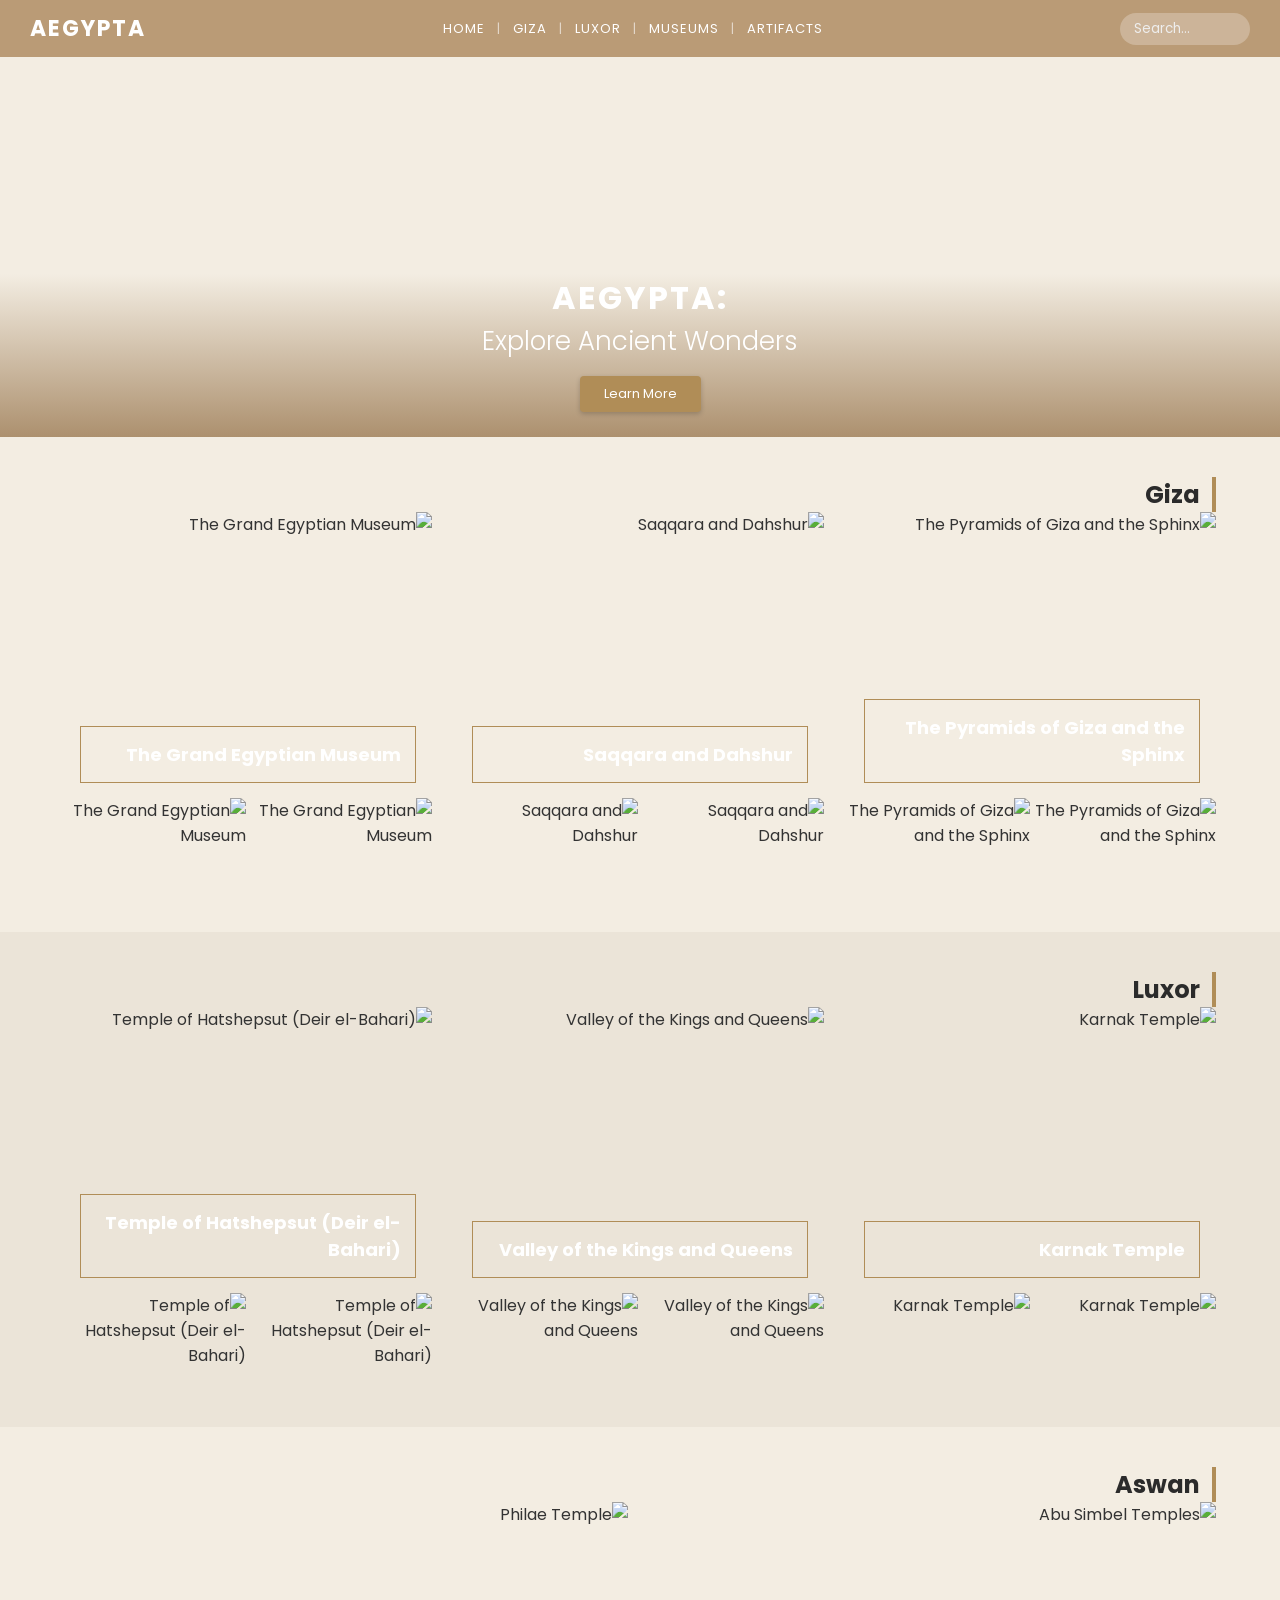
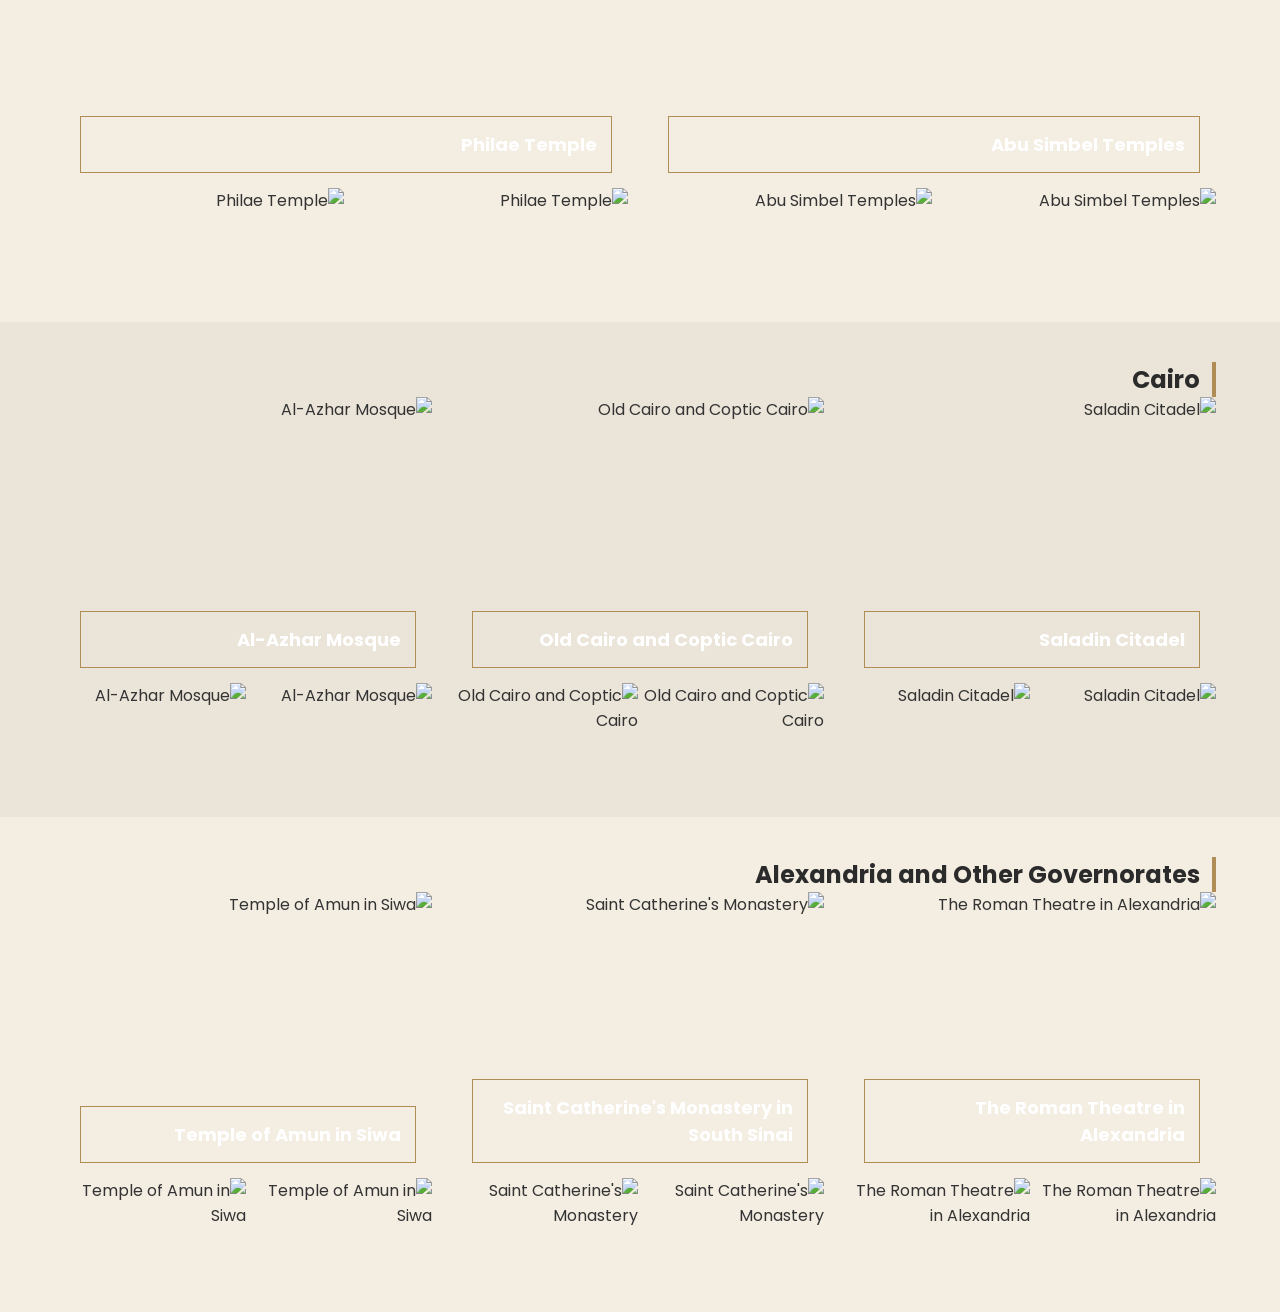
==== commit eb2fbed5: "Update print statement from 'Hello' to 'Goodbye'" ====
--- a/index.html
+++ b/index.html
@@ -5,7 +5,8 @@
   <meta name="viewport" content="width=device-width, initial-scale=1">
   <title>AEGYPTA</title>
   <link href="https://fonts.googleapis.com/css2?family=Poppins:wght@300;400;600;700&family=Cairo&display=swap" rel="stylesheet">
-  <link rel="stylesheet" href="CSS/main.css">
+  
+  <link rel="stylesheet" href="project.css">
 </head>
 <body>
 
--- a/project.css
+++ b/project.css
@@ -0,0 +1,86 @@
+
+:root {
+  --bg: #f3ede2;
+  --pu: #ebe4d8;
+  --g: #b08d57;
+  --dk: rgba(120, 92, 56, .92);
+}
+* { margin: 0; padding: 0; box-sizing: border-box; font-family: Poppins, Cairo, sans-serif; }
+html { scroll-behavior: smooth; }
+body { background: var(--bg); color: #333; }
+
+/* ========== Navbar ========== */
+.nav {
+  display: flex; justify-content: space-between; align-items: center;
+  position: sticky; top: 0; z-index: 9; direction: ltr;
+  padding: 12px 30px; background: #ba9b76; color: #fff;
+}
+.nav b { font-size: 22px; letter-spacing: 2px; }
+.nav div { display: flex; gap: 12px; font-size: 13px; letter-spacing: 1px; }
+.nav a { color: #fff; text-decoration: none; }
+.nav span { opacity: .6; }
+.nav input {
+  width: 130px; padding: 6px 14px; border: 0; outline: 0;
+  border-radius: 20px; background: rgba(255, 255, 255, .25); color: #fff;
+}
+.nav input::placeholder { color: #eee; }
+
+/* ========== Hero ========== */
+.hero {
+  display: flex; align-items: flex-end; height: 380px; text-align: center;
+  background: url(https://images.unsplash.com/photo-1503177119275-0aa32b3a9368?auto=format&fit=crop&w=1200&q=80) center/cover;
+}
+.hero div {
+  width: 100%; padding-bottom: 25px; direction: ltr; color: #fff;
+  background: linear-gradient(to top, rgba(160, 128, 90, .85), transparent);
+}
+.hero h1 { font-size: 32px; letter-spacing: 2px; }
+.hero h2 { margin-bottom: 15px; font-size: 26px; font-weight: 300; }
+.hero a {
+  display: inline-block; padding: 8px 24px; border-radius: 4px;
+  background: var(--g); color: #fff; font-size: 13px; text-decoration: none;
+  box-shadow: 0 2px 5px rgba(0, 0, 0, .2);
+}
+
+/* ========== Sections ========== */
+.sec { padding: 40px 5%; direction: rtl; background: var(--bg); }
+.sec:nth-of-type(even) { background: var(--pu); }
+.sec h2 {
+  color: #2b2b2b; padding-inline-start: 12px;
+  border-inline-start: 4px solid var(--g);
+}
+.g {
+  display: grid; gap: 24px;
+  grid-template-columns: repeat(auto-fit, minmax(260px, 1fr));
+}
+
+/* ========== Card ========== */
+.c { position: relative; height: 380px; overflow: hidden; }
+
+/* الصور: واحدة كبيرة + اتنين صغيرين */
+.s { display: grid; grid-template: 3fr 1fr / 1fr 1fr; gap: 4px; height: 100%; }
+.s img { width: 100%; height: 100%; min-height: 0; object-fit: cover; }
+.s img:first-child { grid-column: 1 / -1; }
+
+/* العنوان + التعريف */
+.t, .d { position: absolute; margin: 0; color: #fff; }
+.t {
+  inset-inline: 16px; bottom: calc(25% + 14px);
+  padding: 14px; border: 1px solid var(--g); font-size: 18px;
+}
+.d { inset: 0; padding: 24px; background: var(--dk); opacity: 0; transition: .3s; text-align: right; }
+.d h3 { margin: 0 0 12px; font-size: 20px; }
+.d p { margin: 0; line-height: 1.9; }
+.d b { display: block; margin-top: 16px; text-align: center; font-size: 34px; }
+
+.d .v {
+    display: block; width: max-content; margin: 16px auto 0; padding: 8px 24px;
+    border-radius: 4px; background: var(--g); color: #fff;
+    font-size: 14px; text-decoration: none; transition: .3s;
+  }
+  .d .v:hover { background: #967440; }
+
+/* Hover */
+.c:hover .d { opacity: 1; }
+.c:hover .t { opacity: 0; }
+
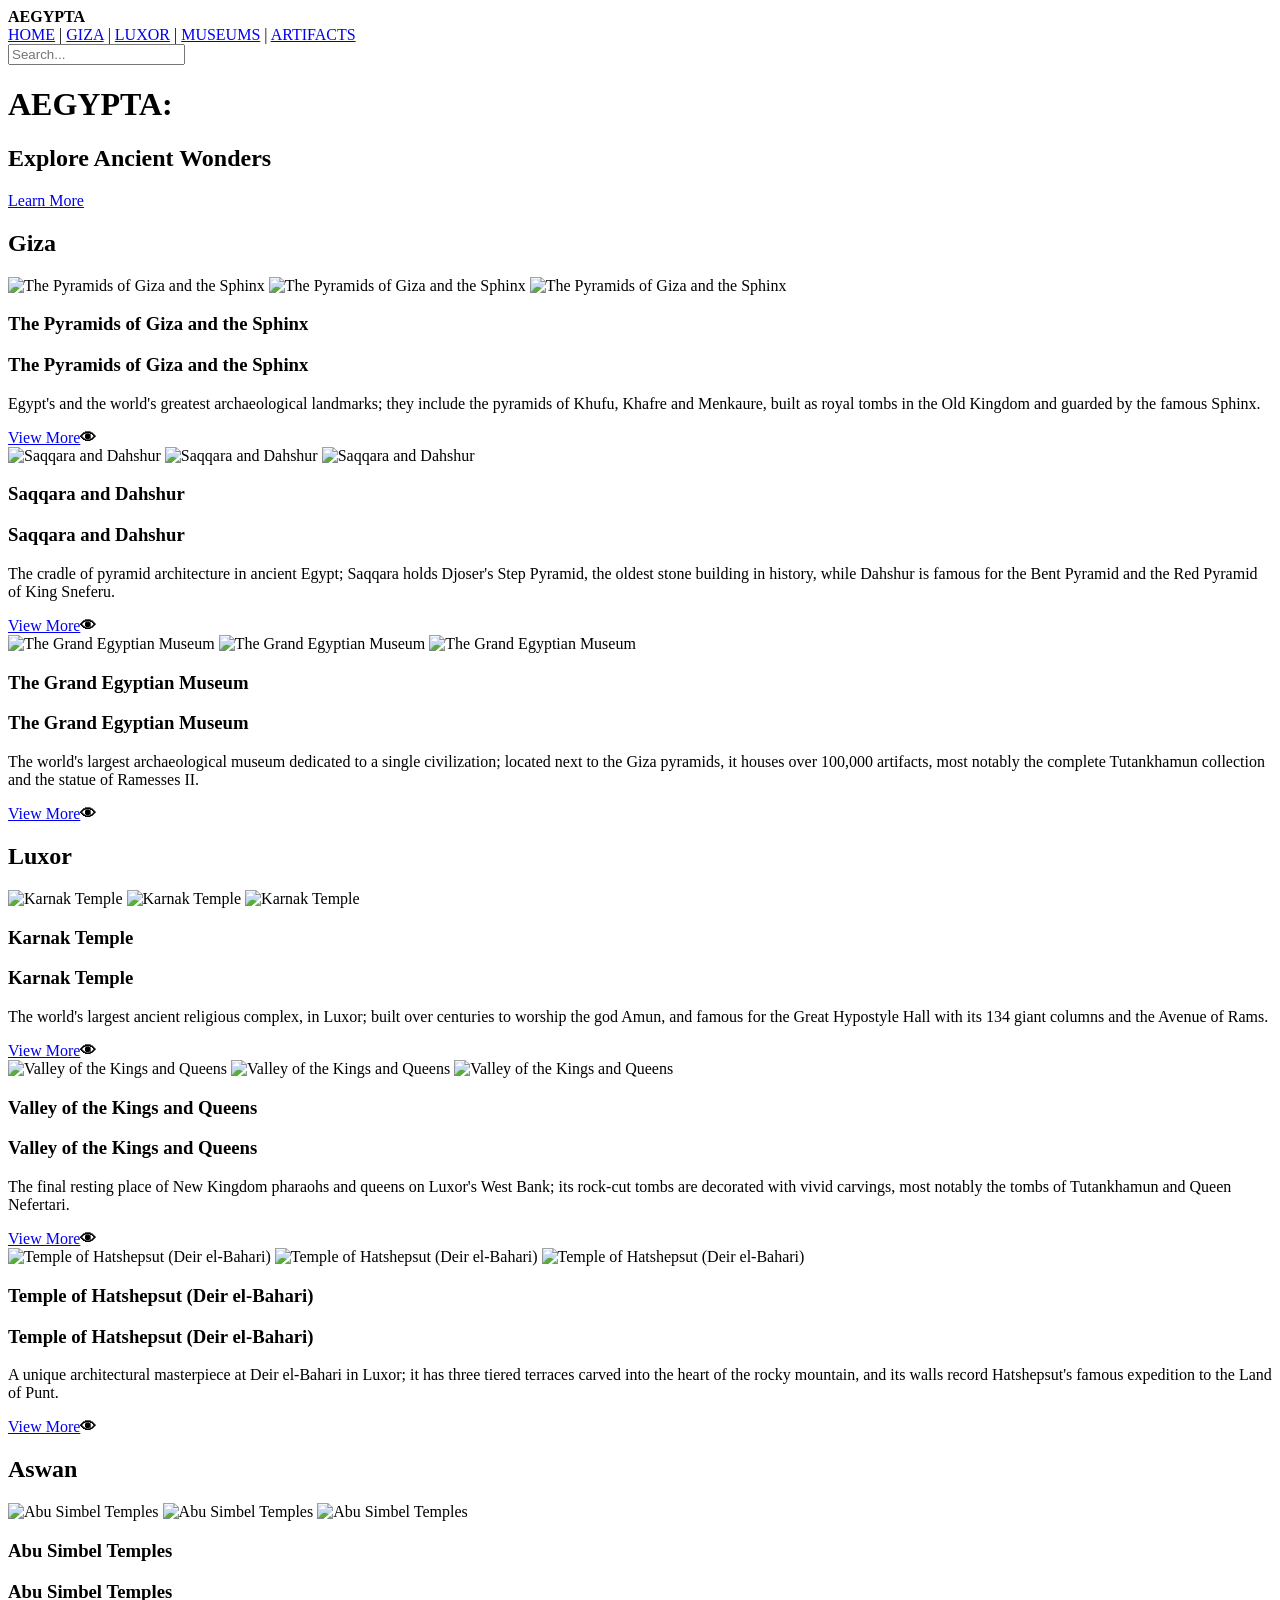
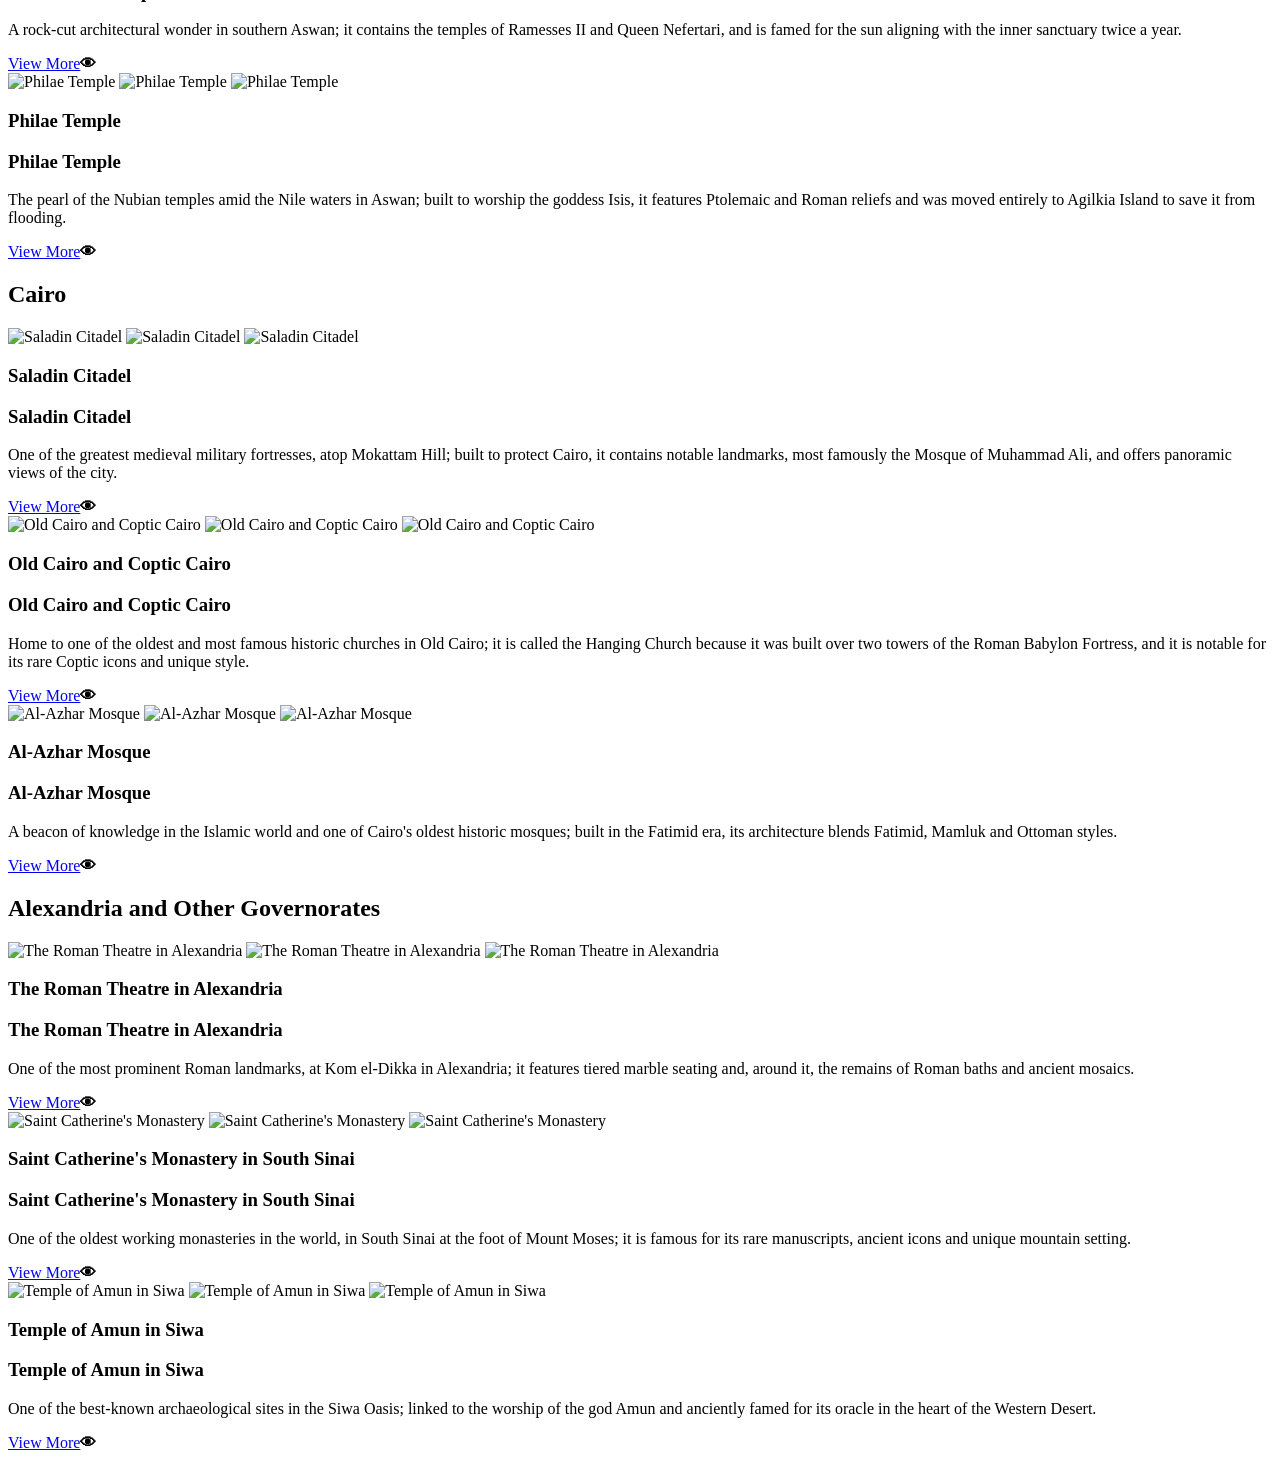
==== commit 26d90170: "Update print statement from 'Hello' to 'Goodbye'" ====
--- a/index.html
+++ b/index.html
@@ -5,8 +5,8 @@
   <meta name="viewport" content="width=device-width, initial-scale=1">
   <title>AEGYPTA</title>
   <link href="https://fonts.googleapis.com/css2?family=Poppins:wght@300;400;600;700&family=Cairo&display=swap" rel="stylesheet">
-  
-  <link rel="stylesheet" href="project.css">
+  <link rel="stylesheet" href="CSS/main.css">
+
 </head>
 <body>
 
